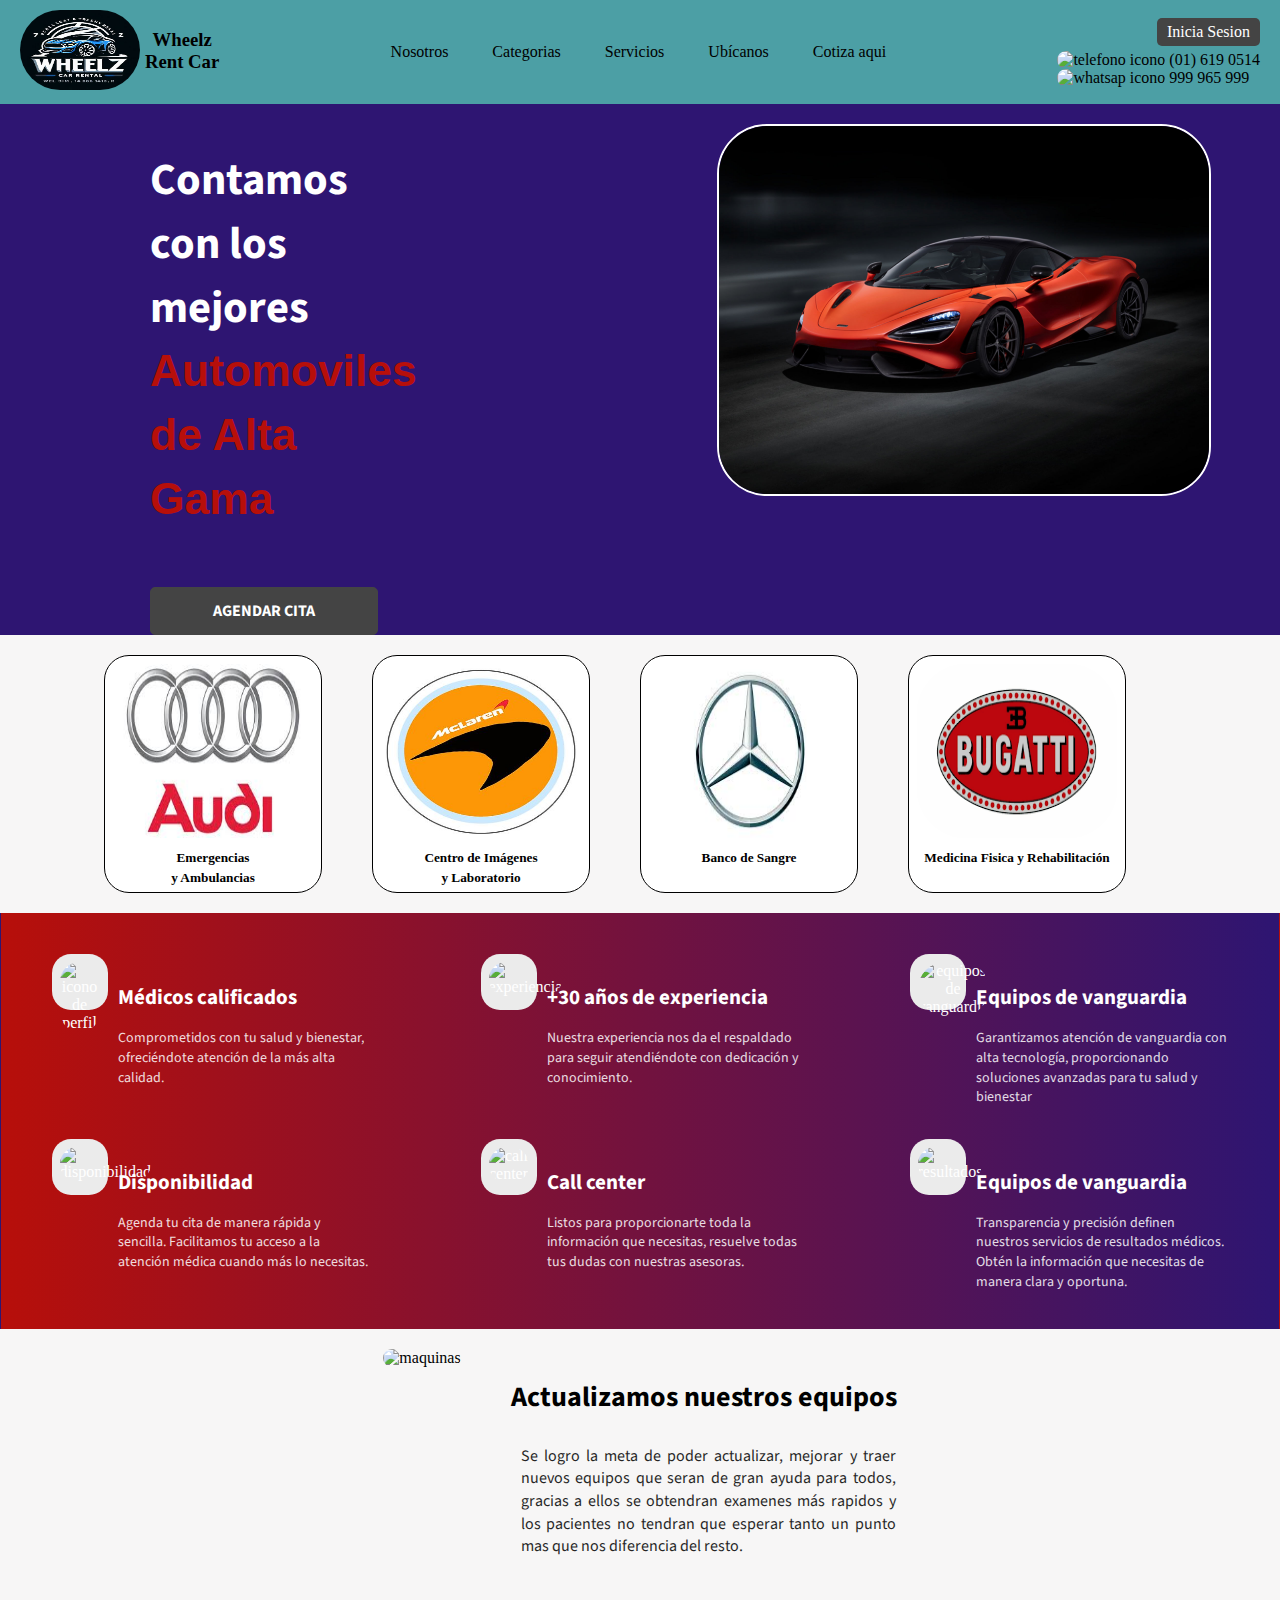
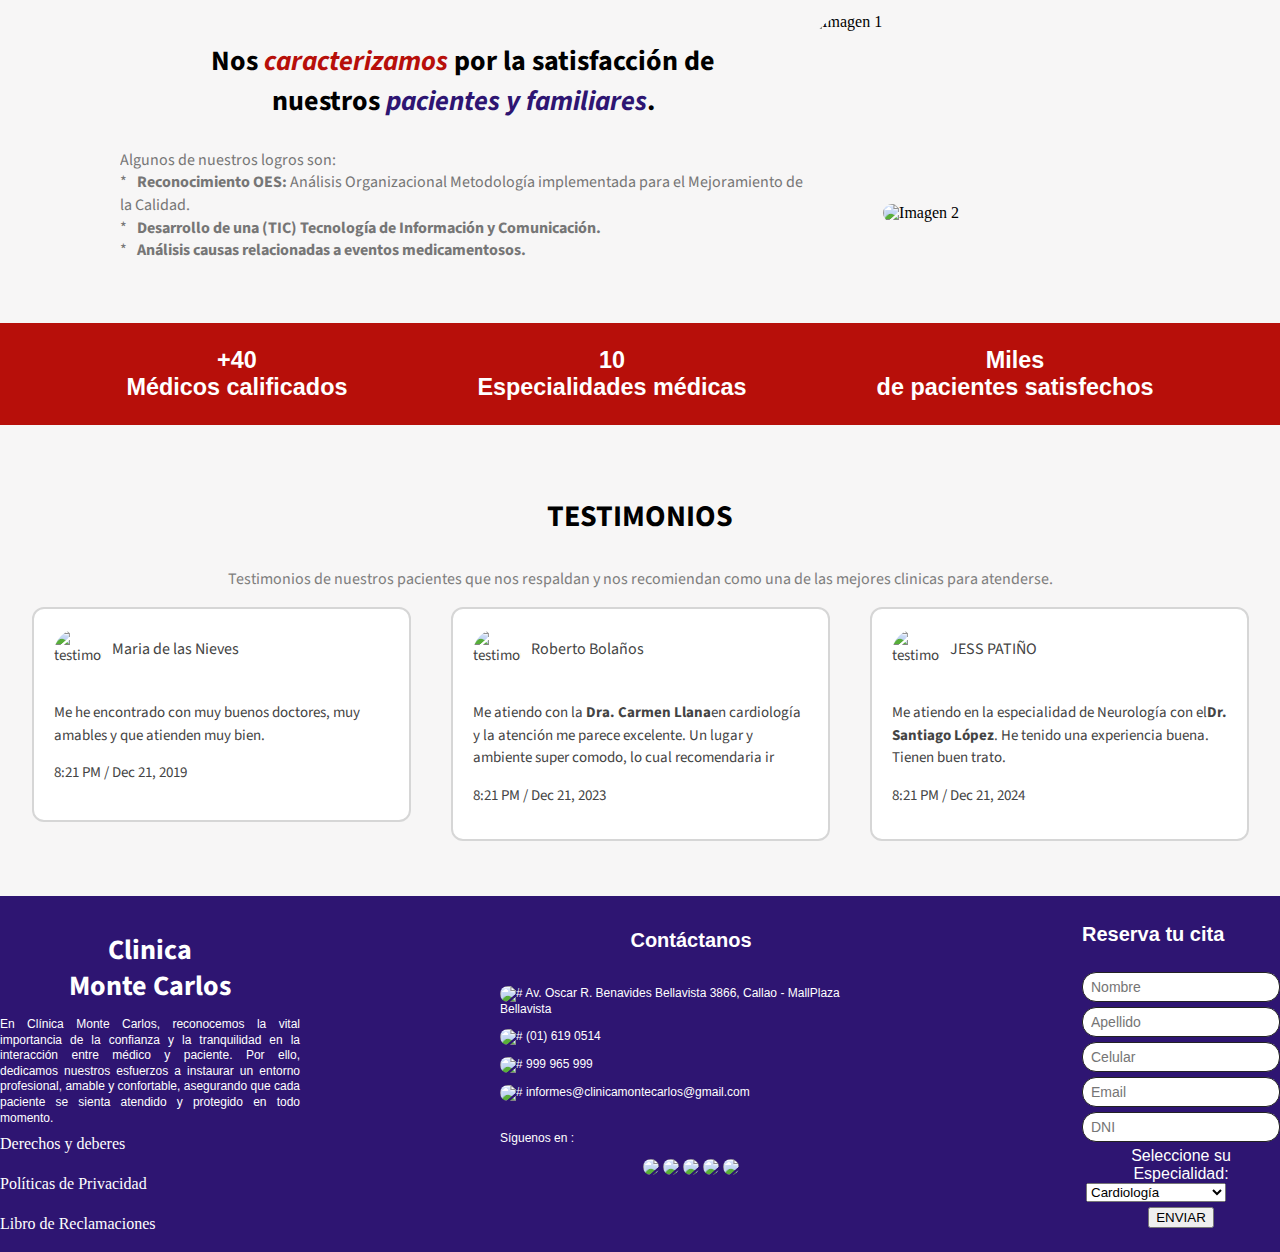
==== index.html @ 3728ee4d "1ercommit" ====
<!DOCTYPE html>
<html lang="es">
<head>
    <meta charset="UTF-8">
    <meta name="viewport" content="width=device-width, initial-scale=1.0">
    <meta name="keywords" content="Clinica, salud">
    <meta name="author" content="Nick Fernando Rodriguez Contreras">
    <meta name="description" content="Esta es la página web principal HOMEPAGUE">
    <link rel="stylesheet" href="style-home.css">
    <link rel="preconnect" href="https://fonts.googleapis.com">
    <link rel="preconnect" href="https://fonts.gstatic.com" crossorigin>
    <link href="https://fonts.googleapis.com/css2?family=Source+Sans+3:ital,wght@0,200..900;1,200..900&display=swap" rel="stylesheet">
    <link href='https://fonts.googleapis.com/css?family=Source+Sans+Pro' rel='stylesheet' type='text/css'>
    <title>Clinica MonteCarlos</title>
    <link rel="shorcout icon" href="img/Logo.jpg">
</head>
<body>
    <header>
        <div class="header-container">
            <div class="img_logo">
                <a href="index.html" ><img src="img/Logo.jpg" alt="Clínica Monte Carlos" class="logo"></a> 
                <h3>Wheelz <br> Rent Car </h3>
            </div>
            <nav>
                <ul class="menu">
                    <li><a href="">Nosotros</a>
                      <!--  <ul class="submenu">
                            <li><a href="nosotros.html">Quiénes somos</a></li>
                            <li><a href="acreditacion.html">Acreditación</a></li>
                            <li><a href="testimonios.html">Testimonios</a></li>
                            <li><a href="novedades.html">Novedades</a></li>
                        </ul>-->
                    </li>
                    <!--FALTA AÑADIR LOS LINKS DE ESPECIALIDADES-->
                    <li><a href="">Categorias</a>
                        <!--<ul class="submenu">
                            AQUI FALTA COLOCAR LA UBICACION O  NOMBRE DE LAS ESPECIALIDADES "HIPERVINCULO"
                            <li><a href="cardiologia.html">Cardiología</a></li>
                            <li><a href="dermatologia.html">Dermatología</a></li>
                            <li><a href="medicina interna.html">Medicina Interna</a></li>
                            <li><a href="neumologia.html">Neumología</a></li>
                            <li><a href="neurologia.html">Neurología</a></li>
                            <li><a href="odontologia.html">Odontología</a></li>
                            <li><a href="oftalmologia.html">Oftalmología</a></li>
                            <li><a href="otorrinolaringologia.html">Otorrinolaringología</a></li>
                            <li><a href="pediatria.html">Pediatría</a></li>
                            <li><a href="traumatologia.html">Traumatología</a></li>
                        </ul>-->
                    </li>
                    <li><a href="">Servicios</a></li>
                    <li><a href="">Ubícanos</a></li>
                    <li><a href="">Cotiza aqui</a></li>
                </ul>
            </nav>
            <div class="header-contact">
                <!--FALTA AÑADIR EL LINK DE RESULTADO-->
                <a href="login.html">Inicia Sesion</a>
                <div class="contact-info">
                    <p><img src="../imgs/imgs-Homepage/logo telf_nav.png" alt="telefono icono" style="width: 20px;"> (01) 619 0514</p>
                    <p><img src="../imgs/imgs-Homepage/logo what_nav.png" alt="whatsap icono" style="width: 20px;"> 999 965 999</p>
                </div>
            </div>
        </div>
    </header>
    <main>
        <section class="parte1">
            <div class="text">
                <h3>Contamos<br>con los<br>mejores <span> Automoviles de Alta Gama</span></h3>
                <a><button class="btn_cita">AGENDAR CITA</button></a>
            </div>
            <div class="imgcol2">
                <img src="img/765lt-3-1200x1200-1_crop-4x3.jpeg" alt="imagen principal">
            </div>
        </section>
        <!--termina parte 1 , empieza parte 2-->    
        <section class="parte2">
            <div class="img_1">
                <img src="img/audi-2.jpeg" alt="Audi ">
                <h5>Emergencias<br> y Ambulancias</h5>
            </div>
            <div class="img_2">
                <img src="img/logo-Maclaren-2.jpg" alt="McLaren">
                <h5>Centro de Imágenes<br>y Laboratorio</h5>
            </div>
            <div class="img_3">
                <img src="img/mercedez-01.jpeg" alt="Mercedenz Benzs">
                <h5>Banco de Sangre</h5>
            </div>
            <div class="img_4">
                <img src="img/Bugatti-2.png" alt="Bugatti">
                <h5>Medicina Fisica y Rehabilitación</h5>
            </div>
        </section>
        <!--termina parte 2, inicia parte 3-->
        <section class="contenedor_general">
            <div class="parte3_1">
                <div class="content1_3">
                    <div class="circulo"> 
                    <!--aqui va el circulo de fondo del icono 1111-->
                        <img src="../mgs/imgs-Homepage/icono1_contact.png" alt="icono de perfil">
                    </div>
                    <div class="text1_3">
                        <h4>Médicos calificados</h4>
                        <p>Comprometidos con tu salud y bienestar, ofreciéndote atención de la más alta calidad.</p>
                    </div>
                </div>          
                <!--termina parte 1-->    
                <div class="content2_3">
                    <div class="circulo"> 
                    <!--aqui va el circulo de fondo del icono 22222 -->
                        <img src="../imgs/imgs-Homepage/experiencia icono 2.png" alt="experiencia">
                    </div>
                    <div class="text1_3">
                        <h4>+30 años de experiencia</h4>
                        <p>Nuestra experiencia nos da el respaldado para seguir atendiéndote con dedicación y conocimiento.</p>
                    </div>
                </div>
                <div class="content1_3">
                    <div class="circulo"> 
                    <!--aqui va el circulo de fondo del icono 3333-->
                        <img src="../imgs/imgs-Homepage/equipos icono 3.png" alt="equipos de vanguardia">
                    </div>
                    <div class="text1_3">
                        <h4>Equipos de vanguardia</h4>
                        <p>Garantizamos atención de vanguardia con alta tecnología, proporcionando soluciones avanzadas para tu salud y bienestar</p>
                    </div>
                </div>
            </div>
            <div>
                <div class="parte3_1">
                    <div class="content1_3">
                        <div class="circulo"> 
                        <!--aqui va el circulo de fondo del icono 1111-->
                            <img src="../imgs/imgs-Homepage/disponibilidad icono4.png" alt="disponibilidad">
                        </div>
                        <div class="text2_3">
                            <h4>Disponibilidad</h4>
                            <p>Agenda tu cita de manera rápida y sencilla. Facilitamos tu acceso a la atención médica cuando más lo necesitas.</p>
                        </div>
                    </div>          
                                                                    <!--termina parte 1-->                
                    <div class="content2_3">
                        <div class="circulo"> 
                        <!--aqui va el circulo de fondo del icono 22222 -->
                            <img src="../imgs/imgs-Homepage/call center icono5.png" alt="call center">
                        </div>
                        <div class="text2_3">
                            <h4>Call center</h4>
                            <p>Listos para proporcionarte toda la información que necesitas, resuelve todas tus dudas con nuestras asesoras.</p>
                        </div>
                    </div>
                    <div class="content1_3">
                        <div class="circulo"> 
                        <!--aqui va el circulo de fondo del icono 3333-->
                            <img src="../imgs/imgs-Homepage/resultados  icono 6.png" alt="resultados">
                        </div>
                        <div class="text2_3">
                            <h4>Equipos de vanguardia</h4>
                            <p>Transparencia y precisión definen nuestros servicios de resultados médicos. Obtén la información que necesitas de manera clara y oportuna.</p>
                        </div>
                    </div>
                </div>
            </div>
        </section>
        <!--parte 4 y utlima-->
        <section class="contenedor_general4">
            <div class="fila1">
                <div>
                    <img src="../imgs/imgs-Homepage/maquinasparte1.png" alt="maquinas">
                </div>
                <div class="text_4">
                    <h3>Actualizamos nuestros equipos</h3>
                    <p>Se logro la meta de poder actualizar, mejorar y traer nuevos equipos que seran de gran ayuda para todos, gracias a ellos se obtendran examenes más rapidos y los pacientes no tendran que esperar tanto un punto mas que nos diferencia del resto.</p>
                </div>
            </div>
            <div class="fila2">
                <div class="text4_1">
                    <h3>Nos <span id="textred">caracterizamos</span> por la satisfacción de<br>nuestros <span id="textblue">pacientes y familiares</span>.</h3>
                    <p>Algunos de nuestros logros son:<br>
                        <span style="margin-right: 10px;">*</span><b>Reconocimiento OES:</b> Análisis Organizacional Metodología implementada para el Mejoramiento de la Calidad.<br>
                        <span style="margin-right: 10px;">*</span><b>Desarrollo de una (TIC) Tecnología de Información y Comunicación.</b><br>
                        <span style="margin-right: 10px;">*</span><b>Análisis causas relacionadas a eventos medicamentosos.</b></p><br>
                </div>
                <div class="imagenes">
                    <img class="imagenes2_6" src="../imgs/imgs-Homepage/parte4_2.png" alt="Imagen 1">
                    <img src="../imgs/imgs-Homepage/parte4_1.png" alt="Imagen 2">
                </div>
                
            </div>
        </section>

        <section class="parte5">
            <h3>+40<br>Médicos calificados</h3>
            <h3>10<br>Especialidades médicas</h3>
            <h3>Miles<br>de pacientes satisfechos</h3>
        </section>
                <!--parte 6 utlima-->

        <section class="parte6">
            <div class="text_6">
                <h3>TESTIMONIOS</h3>
                <p>Testimonios de nuestros pacientes que nos respaldan y nos recomiendan como una de las mejores clinicas para atenderse.</p>
            </div> 
            <div class="testimonios_6">
                <div class="test1_6">
                    <div class="bloq1">
                        <img src="../imgs/imgs-Homepage/testimonio1.png" alt="testimonio1">
                        <h6>Maria de las Nieves</h6>
                    </div>
                    <p>Me he encontrado con muy buenos doctores, muy amables y que atienden muy bien. </p>
                    <p>8:21 PM / Dec 21, 2019</p>
                </div>
                <div class="test2_6">
                    <div class="bloq1">
                        <img src="../imgs/imgs-Homepage/testimonio2.png" alt="testimonio2">
                        <h6>Roberto Bolaños</h6>
                    </div>
                    <p>Me atiendo con la <b>Dra. Carmen Llana</b>en cardiología y la atención me parece excelente. Un lugar y ambiente super comodo, lo cual recomendaria ir  </p>
                    <p>8:21 PM / Dec 21, 2023</p>
                </div>
                <div class="test3_6">
                    <div class="bloq1">
                        <img src="../imgs/imgs-Homepage/tesstimonio3.png" alt="testimonio3">
                        <h6>JESS PATIÑO</h6>
                    </div>
                    <p>Me atiendo en la especialidad de  Neurología con el<b>Dr. Santiago López</b>. He tenido una experiencia buena. Tienen buen trato.</p>
                    <p>8:21 PM / Dec 21, 2024</p>
                </div>
            </div>
        </section>
    </main>
    
    <!--Pie de página-->
    <!--columna 1-->
    <footer id="piepag">
        <div id="pie1">
            <h4 id="pietitulo">Clinica<br>Monte Carlos</h4>
            <p id="piep">En Clínica Monte Carlos, reconocemos la vital importancia de la confianza y la tranquilidad en la interacción entre médico y paciente. Por ello, dedicamos nuestros esfuerzos a instaurar un entorno profesional, amable y confortable, asegurando que cada paciente se sienta atendido y protegido en todo momento.</p>
            <div id="pielink">
                <p>Derechos y deberes</p>
                <p>Políticas de Privacidad</p>
                <p>Libro de Reclamaciones</p>
            </div>
        </div>
        <!--columna 2-->
        <div id="pie2">
            <div>
                <h5 id="pie2titulo">Contáctanos</h5> 
                <p><img src="../imgs/imgs-Homepage/logo ubicacion.png" style="width: 14px;" alt="#"> Av. Oscar R. Benavides Bellavista 3866, Callao - MallPlaza Bellavista</p>
                <p><img src="../imgs/imgs-Homepage/logo telefono.png" style="width: 14px;" alt="#"> (01) 619 0514</p>
                <p><img src="../imgs/imgs-Homepage/logo whatsap.png" style="width: 14px;" alt="#"> 999 965 999</p>
                <p><img src="../imgs/imgs-Homepage/logo email.png" style="width: 14px;" alt="#"> informes@clinicamontecarlos@gmail.com</p>
            </div>
            <div id="pie2bajo">
                <p>Síguenos en :</p>
                <a href="#"><img src="../imgs/imgs-Homepage/facebook.png"></a>
                <a href="#"><img src="../imgs/imgs-Homepage/instagram.png"></a>
                <a href="#"><img src="../imgs/imgs-Homepage/tiktok.png"></a>
                <a href="#"><img src="../imgs/imgs-Homepage/linkedin.png"></a>
                <a href="#"><img src="../imgs/imgs-Homepage/youtube.png" ></a>
            </div>
        </div>
        <!--columna 3-->
        <div id="pie3">
            <h4>Reserva tu cita</h4>
            <form id="inpform">
                <input type="text" id="name" required placeholder="Nombre"><br>
                <input type="text" id="lastname" required placeholder="Apellido"><br>
                <input type="number" id="number" required placeholder="Celular"><br>
                <input type="email" id="mail" required placeholder="Email"><br>
                <input type="number" id="dni" required placeholder="DNI"><br>
                <label>Seleccione su Especialidad:</label><br>
                <select required>
                    <option>Cardiología</option>
                    <option>Neumología</option>
                    <option>Traumatología</option>
                    <option>Oftalmología</option>
                    <option>Medicina Interna</option>
                    <option>Dermatología</option>
                    <option>Odontología</option>
                    <option>Otorrinolaringología</option>
                    <option>Pediatría</option>
                    <option>Neurologia</option>
                    <option>Cardiología</option>
                    <option>Medicina Interna</option>
                </select><br>
                <button>ENVIAR</button>
            </form>
        </div>
    </footer>
</body>
</html>
---- style-home.css ----
@import url("https://fonts.googleapis.com/css2?family=Poppins:ital,wght@0,100;0,200;0,300;0,400;0,500;0,600;0,700;0,800;0,900;1,100;1,200;1,300;1,400;1,500;1,600;1,700;1,800;1,900&display=swap");

body {
    padding: 0px;
    margin: 0px;
    background-color: #F7F6F6;
    
}
/*INICIO - Header*/
.header-container {
    display: flex;
    justify-content: space-between;
    align-items: center;
    background-color: #4c9fa5;              /*aqui se modifica el color de fondo de la navegacion el header*/
    padding: 10px 20px;
}

.logo {
    height: 50px;
}

nav ul {
    padding: 0;
    margin: 0;
    list-style: none;
}

nav ul li {
    position: relative;
    display: inline-block;
}

nav ul li a {
    display: block;
    padding: 15px 20px;
    color: #000000;
    text-decoration: none;
}

nav ul li:hover {
    background-color: #FDF0CE;              /*aqui se modifica el color de seleccion*/
}

.submenu {
    display: none;
    position: absolute;
    background-color: white;                        /*aqui se modifica el color de sub menus*/ 
    border-top: 3px solid #2E1572;                  /*color de line que separa el menu de sub menu*/
    z-index: 1000;
    margin-top: 0;
    min-width: 200px;
}

.submenu li {
    margin-bottom: 0;
}

nav ul li:hover > .submenu {
    display: block;
}

.header-contact {
    display: flex;
    flex-direction: column;
    align-items: flex-end;
}

.header-contact a {
    text-decoration: none;
    background-color: #444444;
    color: #FFFFFF;
    padding: 5px 10px;
    border-radius: 5px;
    margin-bottom: 5px;
}

.contact-info p {
    margin: 0;
}

.img_logo {
    text-align: center;
}

.logo{
    width: 120px;
}
.img_logo h3 {
    float: right;
    margin-left: 5px;
}

.img_logo img {
    height: 80px;
}
/*FIN - Header*/

/*pie de pagina*/

#piepag{
    background-color: #2E1572;
    color: white;
    display: flex;
    padding: 0px;
    justify-content: center;
    margin-top: 15px;
}

#pietitulo{
	font-family: "Source Sans 3", sans-serif;
	font-weight: bold;
	font-size: 28px;
	line-height: 1.28;
	text-align: center;
    margin-bottom: 1px;
}
#piep{
    width: 300px;
    height: 99px;
    color: #FFFFFF;
    font-family: "Helvetica", Helvetica, sans-serif;
    font-size: 12px;
    line-height: 1.3;
    text-align: justify;
    margin-bottom: 10px;
}
#pielink{
    line-height: 1.5;
}
#pie2{
    text-align: center;
    margin-right: 200px;
    margin-left: 200px;
}
#pie2titulo{
    font-family: "Arial";
    font-weight: bold;
    font-size: 20px;
    text-align: center;
}
#pie2 p{
    font-family: "Helvetica";
    font-weight: 400;
    font-size: 12px;
    line-height: 1.3;
    text-align: left;
}
#pie2bajo{
    margin-top: 30px;
}
#pie2bajo img{
    width: 35px;

}
#pie3{
    text-align: center;
    font-family: Arial, Helvetica, sans-serif;
}
#pie3 h4{
    font-weight: bold;
    font-size: 20px;
    text-align: left;
}
#inpform input{
    width: 180px;
    height: 20px;
    border-radius: 14px;
    border-style: solid;
    padding: 4px 8px 4px 8px;
    border-color: #232323;
    border-width: 1px;
    font-style: normal;
    font-size: 14px;
    text-align: left;
    margin-bottom: 5px;
}
#inpform select{
    margin-bottom: 5px;
    text-align: left;
    margin-right: 50px;
}
/*header {
    padding: 10px 20px;
    background-color: antiquewhite;
    height: 85px;
    display: flex;
    justify-content: space-between; 
    align-items: center; 
}

#logo-nombre {
    text-align: right; 
}

#logo_img {
    width: 120px; 
}

#titulo {
    margin: 0; 
}



.menu ul {
    padding: 0;
    margin: 0;
    list-style: none;
}

.menu ul li {
    display: inline-block;
    position: relative; 
}

.menu ul li a {
    display: block;
    padding: 15px 20px;
    color: #000000;
    text-decoration: none;
}

.menu ul li:hover {
    background-color: #555;
}

.menu ul ul {
    display: none;
    position: absolute;
    top: 100%;
    left: 0;
    background-color: #444;
    border-top: 3px solid #555;
    z-index: 1000; 
    padding: 20px; 
}

.menu ul ul.columns-3 {
    column-count: 3;
    column-gap: 20px; 

.menu ul ul li {
    display: block;
    margin-bottom: 10px; 
}

.menu ul li:hover > ul {
    display: block;
}

#btn_result {
    border-radius: 50px;
    background-color: #444444;
    color: white;
    padding: 10px 20px;
    text-decoration: none;  
}

/*nuevo codigo la parte de arriba se actualizara con lo rehalizado en clase usb*/

.parte1{
    padding: 0px 150px 0px;
    background-color: #2E1572;
    color: white;
    display: flex;
    align-items: top;
    justify-content: left;
    margin: 0px 0px 20px;
}
.imgcol2 img{
    width: 490px;
    justify-content: right;
    margin: 20px 0px;
    border: white solid 2px;
    border-radius: 60px 0px 35px 0px;
}

.text{
    text-align: left;
    padding-right: 300px;
    font-size: 38px;
    font-family: "Source Sans 3";
    
}

.text span{
    color: #B70F0A;
    font-family: Impact, Haettenschweiler, 'Arial Narrow Bold', sans-serif;
    
}

.btn_cita{
    width: 228px;
    height: 48px;
    padding: 0px 10px 0px 10px;
    background: #444444;
    color: #FFFFFF;
    border-color: #444444;
    border-width: 1px;
    border-style: solid;
    border-radius: 5px;
    font-family: "Source Sans 3";
    font-weight: 700;
    font-size: 16px;
    text-align: center;
}
/*aqui inicia la parte 2*/
.parte2{
    display: flex;
    justify-content: center;
}
.parte2 img{
    width: 200px;
    height: 174px;
    background: #00000000;
    border-radius: 30px;
    display: flex;
    margin-bottom: 10px;
}

.img_1, .img_2, .img_3, .img_4{
    float: left;
    text-align: center;
    line-height: 1.5;
    margin-right: 50px;
    width: 200px;
    height: 220px;
    padding: 8px 8px 8px 8px;
    background: #FFFFFF;
    border-color: #000000;
    border-width: 1px;
    border-style: solid;
    border-radius: 25px 25px 25px 25px;
}
.img_1 h5, .img_2 h5, .img_3 h5, .img_4 h5{
    margin-top: 0;
}
/*aqui empieza la parte 3 y termina la parte 2*/
.contenedor_general{
    background: linear-gradient(90deg, rgb(183, 15, 10) 0%, rgb(46, 21, 114) 100%);
    margin: 20px 0;                 /*el primer 20 es abajo y arriba una separacion de 20 pixeles para que no este junto con el otro    contenedor, elemento*/
    padding: 40px;
    border-color: #FFFFFF00;
    border-width: 1px;
    border-style: solid;
    display: block;
    justify-content: center;
    align-items: center;
    align-content: center;
    justify-items: center;
    color: white;
}
.parte3_1{              /*parte 3 fila 1*/
    display: flex;
    gap: 110px;
    justify-content: center;
}
.content1_3{
    display: flex;  /*este contenedor contiene la primera parte 1 de 6 */
    gap: 10px;          /*espaio entre los contenedores*/
    text-align: left;
    justify-content: left;
}
.circulo{
    width: 56px;
    height: 56px;
    background: #EBEBEB;
    border-radius: 19px;
    text-align: center;
}
.circulo img{
    width: 34px;
    height: 34px;
    text-align: center;
    padding: 8px;
}

.text1_3 h4{
    width: 253px;
    height: 29px;
    font-family: "Source Sans Pro";
    font-weight: 700;
    font-size: 21px;
    text-align: left;
}
.text1_3 p{
    margin-top: -10px;
    width: 253px;
    height: 60px;
    opacity: 85%;
    font-family: "Source Sans 3";
    font-weight: 400;
    font-size: 14px;
    line-height: 1.42;
    text-align: left;
    margin-bottom: 50px;
}
/*empieza parte 2*/
.content2_3{
    display: flex;  /*este contenedor contiene la primera parte 1 de 6 */
    gap: 10px;          /*espaio entre los contenedores*/
    text-align: left;
    color: white;
    justify-content: left;
}
.text2_3 h4{
    width: 253px;
    height: 29px;
    font-family: "Source Sans Pro";
    font-weight: 700;
    font-size: 21px;
    text-align: left;
}
.text2_3 p{
    margin-top:-10px;
    width: 253px;
    height: 60px;
    opacity: 85%;
    font-family: "Source Sans 3";
    font-weight: 400;
    font-size: 14px;
    line-height: 1.42;
    text-align: left;
}

                                            /*parte 4*/
.contenedor_general4{
    display: block;
}
.fila1{
    display: flex;
    justify-content: center;
}      
.fila1 img{
    width: 531px;
    height: 299px;
    border-radius: 18px 18px 18px 18px;
}     
.fila1 h3{
    color: #000000;
    font-family: "Source Sans Pro";
    font-weight: bold;
    font-size: 28px;
    text-align: left;

}    
.fila1 p{
    width: 375px;
    height: 132px;
    opacity: 85%;
    color: black;
    font-family: "Source Sans 3";
    font-weight: 400;
    font-size: 16px;
    line-height: 1.42;
    text-align: justify;
    padding-left: 10px;
}    
.text_4{
    float: right;
    text-align: center;
    margin-left: 50px;
}             
                                                                /*fila 2 */         
.fila2{
    display: flex;
    justify-content: left;
    margin: 20px 20px;
}

.text4_1{
    display: block;
    text-align: left;
    padding-left: 100px;
    justify-content: center;}
.text4_1 p{
    opacity: 85%;
    color: #606060;
    font-family: "Source Sans 3";
    font-size: 16px;
    line-height: 1.42;
    text-align: left;
}
.text4_1 h3{
    color: black;
    font-family: "Source Sans Pro";
    font-weight: bold;
    font-size: 28px;
    text-align: center;
    justify-content: left;
    justify-items: left;
}
#textred{
    color: #B70F0A;
    font-style: italic;
}

#textblue{
    color: #2E1572;
    font-style: italic;
}

.parte5{
    margin: 20px 0px;
    background: #B70F0A;
    border-color: #FFFFFF00;
    border-width: 1px;
    border-style: solid;
    display: flex;
    text-align: center;
    justify-content: center;
    gap: 130px;
    color: #FFFFFF;
    font-family: "Helvetica";
    font-size: 20px;
    margin-top: -210px;
}

/*imagenes unidas*/
.imagenes{
    display: grid;
    height: 500px;
    width: 500px;
    margin: auto;
  }
  .imagenes2_6{
    width: 300px;
  }
  img{
    width: 60%;
  }
  
  img:nth-child(1){
    grid-area: 1 / 1;
    border-radius: 50px;
  }
  
  img:nth-child(2){
    width: 300px;
    height:auto;
    align-self: center;
    justify-self: center;
    grid-area: 1 / 1;
    margin-bottom: 100px;
    border-radius: 30px;
  }
/*empieza parte 6 testimonios*/

.text_6 h3{
    font-family: "Source Sans Pro";
    font-size: 30px;
    text-align: center;
    justify-content: center;
}
.text_6 p{
    opacity: 80%;
    color: #606060;
    font-family: "Source Sans 3";
    font-weight: 400;
    font-size: 16px;
    line-height: 1.42;
    text-align: center;
}

.parte6{
    text-align: center;
    align-content: center;
    padding: 20px;
    color: black;

}
.testimonios_6{
    display: flex;
    justify-content: space-around;
    flex-wrap: wrap;    
    margin-bottom: 20px;
    justify-content: center;
}
.test1_6{
    width: 335px;
    height: 183px;
    padding: 20px 20px 8px 20px;
    background: #FFFFFF;
    color: #444444;
    border-color: #D6D6D6;
    border-width: 2px;
    border-style: solid;
    border-radius: 12px;
    font-family: "Source Sans 3";
    font-weight: 400;
    font-size: 15px;
    line-height: 1.5;
    text-align: left;
    display: block;
}
.test2_6{
    width: 335px;
    height: auto;
    padding: 20px 20px 8px 20px;
    background: #FFFFFF;
    color: #444444;
    border-color: #D6D6D6;
    border-width: 2px;
    border-style: solid;
    border-radius: 12px;
    font-family: "Source Sans 3";
    font-weight: 400;
    font-size: 15px;
    line-height: 1.5;
    text-align: left;
    display: block;
    margin: 0px 40px;

    }
.test3_6{
    width: 335px;
    height: 202px;
    padding: 20px 20px 8px 20px;
    background: #FFFFFF;
    color: #444444;
    border-color: #D6D6D6;
    border-width: 2px;
    border-style: solid;
    border-radius: 12px;
    font-family: "Source Sans 3";
    font-weight: 400;
    font-size: 15px;
    line-height: 1.5;
    text-align: left;
    display: block;
}
    
.testimonios_6 img{
    width: 48px;
    height: 48px;
    border-radius: 24px;
    margin-bottom: 10px;
}
.testimonios_6 h6{
    width: 127px;
    height: 21px;
    font-weight: 400;
    font-size: 16px;
    line-height: 1.3;
    text-align: left;
    margin: 10px 0 5px;
}
.testimonio_6 p{
    font-size: 1.2em;
    margin-bottom: 40px;
    display: none;
    float: none;
}
.bloq1{
    display: flex;
    gap: 10px;
}
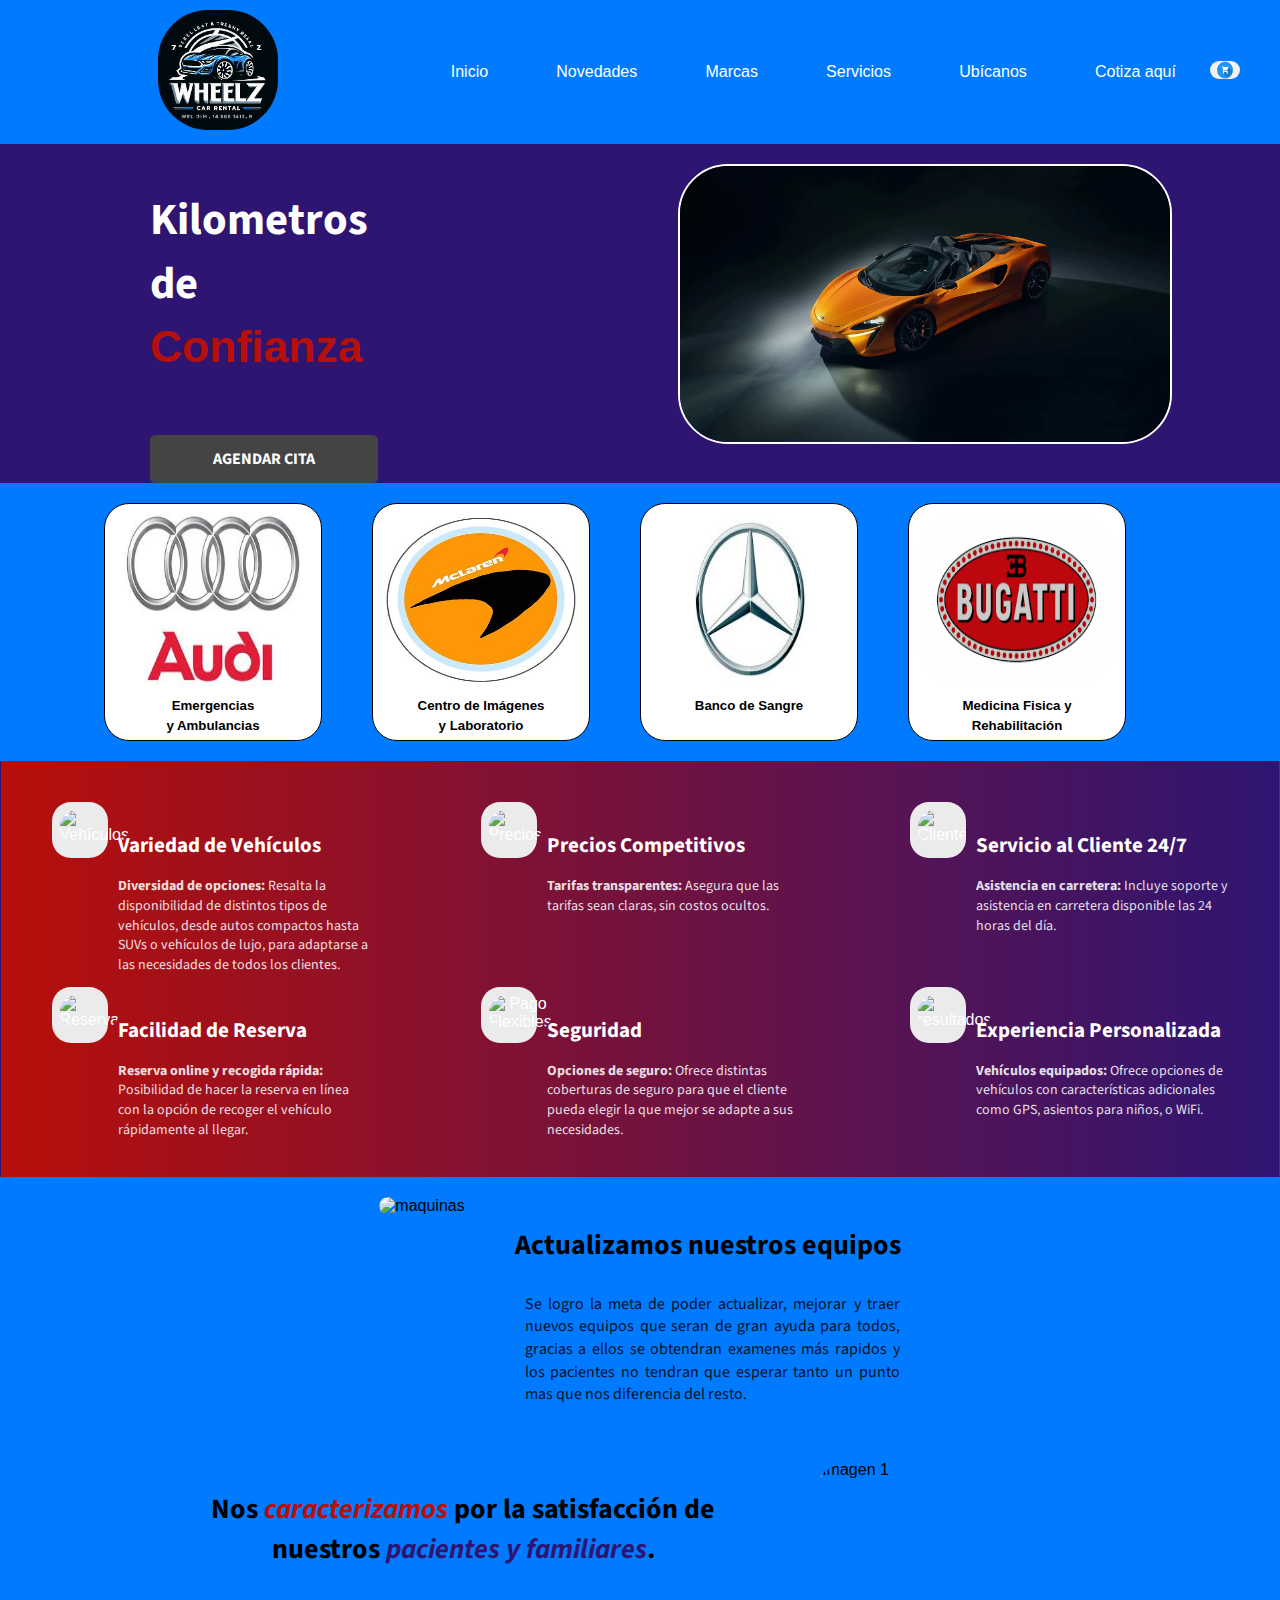
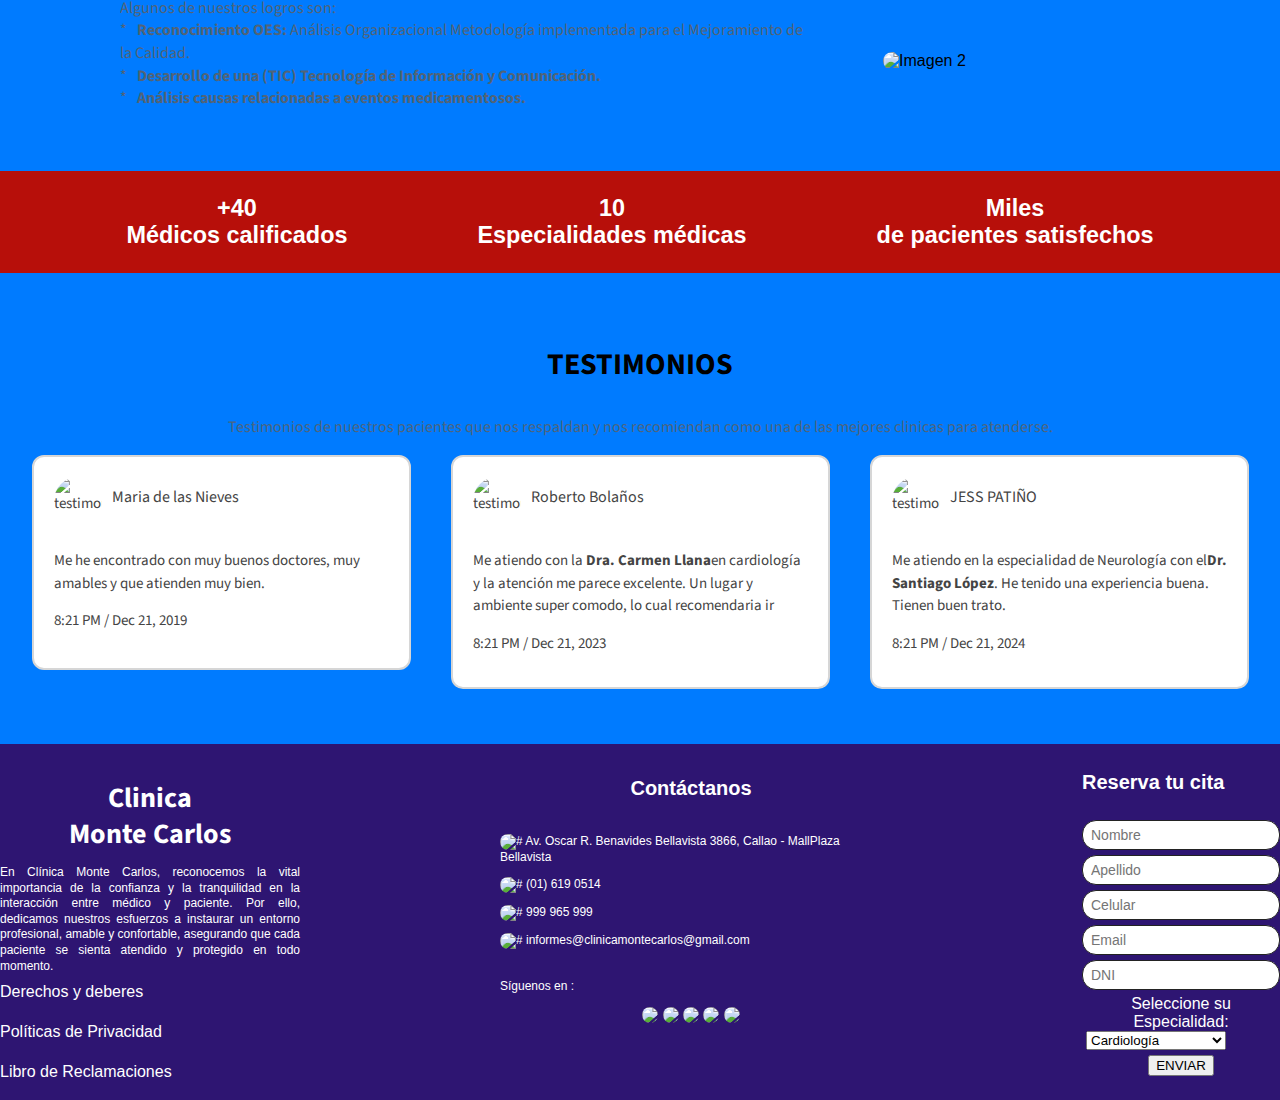
==== commit 4666b8f1: "Encabezado-JSM" ====
--- a/index.html
+++ b/index.html
@@ -11,7 +11,7 @@
     <link rel="preconnect" href="https://fonts.gstatic.com" crossorigin>
     <link href="https://fonts.googleapis.com/css2?family=Source+Sans+3:ital,wght@0,200..900;1,200..900&display=swap" rel="stylesheet">
     <link href='https://fonts.googleapis.com/css?family=Source+Sans+Pro' rel='stylesheet' type='text/css'>
-    <title>Clinica MonteCarlos</title>
+    <title>Car Rent Wheelz</title>
     <link rel="shorcout icon" href="img/Logo.jpg">
 </head>
 <body>
@@ -19,57 +19,47 @@
         <div class="header-container">
             <div class="img_logo">
                 <a href="index.html" ><img src="img/Logo.jpg" alt="Clínica Monte Carlos" class="logo"></a> 
-                <h3>Wheelz <br> Rent Car </h3>
             </div>
             <nav>
-                <ul class="menu">
-                    <li><a href="">Nosotros</a>
-                      <!--  <ul class="submenu">
-                            <li><a href="nosotros.html">Quiénes somos</a></li>
-                            <li><a href="acreditacion.html">Acreditación</a></li>
-                            <li><a href="testimonios.html">Testimonios</a></li>
-                            <li><a href="novedades.html">Novedades</a></li>
-                        </ul>-->
+                <ul>
+                    <li><a href="index.html">Inicio</a></li>
+                    <li><a href="novedades.html">Novedades</a></li>
+                    <li><a href="#">Marcas</a>
+                        <ul class="submenu">
+                            <li><a href="">Mercedenz Benzs</a></li>
+                            <li><a href="">MacLaren</a></li>
+                            <li><a href="">Jaguar</a></li>
+                            <li><a href="">Bugatti</a></li>
+                            <li><a href="">Audi</a></li>
+                            <li><a href="">Ford Mustang</a></li>
+                            <li><a href="">Ferrari</a></li>
+                            <li><a href="">Lamborghini</a></li>
+                        </ul>
                     </li>
-                    <!--FALTA AÑADIR LOS LINKS DE ESPECIALIDADES-->
-                    <li><a href="">Categorias</a>
-                        <!--<ul class="submenu">
-                            AQUI FALTA COLOCAR LA UBICACION O  NOMBRE DE LAS ESPECIALIDADES "HIPERVINCULO"
-                            <li><a href="cardiologia.html">Cardiología</a></li>
-                            <li><a href="dermatologia.html">Dermatología</a></li>
-                            <li><a href="medicina interna.html">Medicina Interna</a></li>
-                            <li><a href="neumologia.html">Neumología</a></li>
-                            <li><a href="neurologia.html">Neurología</a></li>
-                            <li><a href="odontologia.html">Odontología</a></li>
-                            <li><a href="oftalmologia.html">Oftalmología</a></li>
-                            <li><a href="otorrinolaringologia.html">Otorrinolaringología</a></li>
-                            <li><a href="pediatria.html">Pediatría</a></li>
-                            <li><a href="traumatologia.html">Traumatología</a></li>
-                        </ul>-->
-                    </li>
-                    <li><a href="">Servicios</a></li>
-                    <li><a href="">Ubícanos</a></li>
-                    <li><a href="">Cotiza aqui</a></li>
+                    <li><a href="#">Servicios</a></li>
+                    <li><a href="#">Ubícanos</a></li>
+                    <li><a href="#">Cotiza aquí</a></li>
                 </ul>
             </nav>
-            <div class="header-contact">
-                <!--FALTA AÑADIR EL LINK DE RESULTADO-->
-                <a href="login.html">Inicia Sesion</a>
-                <div class="contact-info">
-                    <p><img src="../imgs/imgs-Homepage/logo telf_nav.png" alt="telefono icono" style="width: 20px;"> (01) 619 0514</p>
-                    <p><img src="../imgs/imgs-Homepage/logo what_nav.png" alt="whatsap icono" style="width: 20px;"> 999 965 999</p>
-                </div>
+            <div class="header-carrito">
+                <a href="login.html">  
+                    <img src="img/compras2.png" alt="carrito">
+                    
+                </a>
+                <span class="texCarrito">
+
+                </span>
             </div>
         </div>
     </header>
     <main>
         <section class="parte1">
             <div class="text">
-                <h3>Contamos<br>con los<br>mejores <span> Automoviles de Alta Gama</span></h3>
+                <h3>Kilometros de <span>Confianza </span> </h3>
                 <a><button class="btn_cita">AGENDAR CITA</button></a>
             </div>
             <div class="imgcol2">
-                <img src="img/765lt-3-1200x1200-1_crop-4x3.jpeg" alt="imagen principal">
+                <img src="img/Maclaren-2.jpeg" alt="imagen principal">
             </div>
         </section>
         <!--termina parte 1 , empieza parte 2-->    
@@ -97,32 +87,33 @@
                 <div class="content1_3">
                     <div class="circulo"> 
                     <!--aqui va el circulo de fondo del icono 1111-->
-                        <img src="../mgs/imgs-Homepage/icono1_contact.png" alt="icono de perfil">
+                        <img src="../mgs/imgs-Homepage/icono1_contact.png" alt="Vehículos">
                     </div>
                     <div class="text1_3">
-                        <h4>Médicos calificados</h4>
-                        <p>Comprometidos con tu salud y bienestar, ofreciéndote atención de la más alta calidad.</p>
+                        <h4>Variedad de Vehículos</h4>
+                        <p><strong> Diversidad de opciones: </strong>Resalta la disponibilidad de distintos tipos de vehículos, desde autos compactos hasta SUVs o vehículos de lujo, para adaptarse a las necesidades de todos los clientes.</p>
                     </div>
                 </div>          
                 <!--termina parte 1-->    
                 <div class="content2_3">
                     <div class="circulo"> 
                     <!--aqui va el circulo de fondo del icono 22222 -->
-                        <img src="../imgs/imgs-Homepage/experiencia icono 2.png" alt="experiencia">
+                        <img src="../imgs/imgs-Homepage/experiencia icono 2.png" alt="Precios">
                     </div>
                     <div class="text1_3">
-                        <h4>+30 años de experiencia</h4>
-                        <p>Nuestra experiencia nos da el respaldado para seguir atendiéndote con dedicación y conocimiento.</p>
+                        <h4>Precios Competitivos</h4>
+                        <p><strong>Tarifas transparentes:</strong> Asegura que las tarifas sean claras, sin costos ocultos.
+                        </p>
                     </div>
                 </div>
                 <div class="content1_3">
                     <div class="circulo"> 
                     <!--aqui va el circulo de fondo del icono 3333-->
-                        <img src="../imgs/imgs-Homepage/equipos icono 3.png" alt="equipos de vanguardia">
+                        <img src="../imgs/imgs-Homepage/equipos icono 3.png" alt="Cliente">
                     </div>
                     <div class="text1_3">
-                        <h4>Equipos de vanguardia</h4>
-                        <p>Garantizamos atención de vanguardia con alta tecnología, proporcionando soluciones avanzadas para tu salud y bienestar</p>
+                        <h4>Servicio al Cliente 24/7</h4>
+                        <p><strong> Asistencia en carretera: </strong>Incluye soporte y asistencia en carretera disponible las 24 horas del día.</p>
                     </div>
                 </div>
             </div>
@@ -131,22 +122,22 @@
                     <div class="content1_3">
                         <div class="circulo"> 
                         <!--aqui va el circulo de fondo del icono 1111-->
-                            <img src="../imgs/imgs-Homepage/disponibilidad icono4.png" alt="disponibilidad">
+                            <img src="../imgs/imgs-Homepage/disponibilidad icono4.png" alt="Reserva">
                         </div>
                         <div class="text2_3">
-                            <h4>Disponibilidad</h4>
-                            <p>Agenda tu cita de manera rápida y sencilla. Facilitamos tu acceso a la atención médica cuando más lo necesitas.</p>
+                            <h4>Facilidad de Reserva</h4>
+                            <p><strong> Reserva online y recogida rápida: </strong>Posibilidad de hacer la reserva en línea con la opción de recoger el vehículo rápidamente al llegar.</p>
                         </div>
                     </div>          
-                                                                    <!--termina parte 1-->                
+                    <!--termina parte 1-->                
                     <div class="content2_3">
                         <div class="circulo"> 
                         <!--aqui va el circulo de fondo del icono 22222 -->
-                            <img src="../imgs/imgs-Homepage/call center icono5.png" alt="call center">
+                            <img src="../imgs/imgs-Homepage/call center icono5.png" alt="Pago Flexibles">
                         </div>
                         <div class="text2_3">
-                            <h4>Call center</h4>
-                            <p>Listos para proporcionarte toda la información que necesitas, resuelve todas tus dudas con nuestras asesoras.</p>
+                            <h4>Seguridad</h4>
+                            <p><strong>Opciones de seguro: </strong> Ofrece distintas coberturas de seguro para que el cliente pueda elegir la que mejor se adapte a sus necesidades.</p>
                         </div>
                     </div>
                     <div class="content1_3">
@@ -155,8 +146,8 @@
                             <img src="../imgs/imgs-Homepage/resultados  icono 6.png" alt="resultados">
                         </div>
                         <div class="text2_3">
-                            <h4>Equipos de vanguardia</h4>
-                            <p>Transparencia y precisión definen nuestros servicios de resultados médicos. Obtén la información que necesitas de manera clara y oportuna.</p>
+                            <h4>Experiencia Personalizada</h4>
+                            <p><strong>Vehículos equipados:</strong> Ofrece opciones de vehículos con características adicionales como GPS, asientos para niños, o WiFi.</p>
                         </div>
                     </div>
                 </div>
--- a/style-home.css
+++ b/style-home.css
@@ -1,97 +1,299 @@
-@import url("https://fonts.googleapis.com/css2?family=Poppins:ital,wght@0,100;0,200;0,300;0,400;0,500;0,600;0,700;0,800;0,900;1,100;1,200;1,300;1,400;1,500;1,600;1,700;1,800;1,900&display=swap");
+/*@import url("https://fonts.googleapis.com/css2?family=Poppins:ital,wght@0,100;0,200;0,300;0,400;0,500;0,600;0,700;0,800;0,900;1,100;1,200;1,300;1,400;1,500;1,600;1,700;1,800;1,900&display=swap");*/
 
 body {
     padding: 0px;
     margin: 0px;
-    background-color: #F7F6F6;
-    
-}
+    background-color: #007bff;
+    font-family: 'Trebuchet MS', 'Lucida Sans Unicode', 'Lucida Grande', 'Lucida Sans', Arial, sans-serif;
+
+    
+/* Remove the extra closing brace */
 /*INICIO - Header*/
+/* Header Styles */
 .header-container {
     display: flex;
     justify-content: space-between;
     align-items: center;
-    background-color: #4c9fa5;              /*aqui se modifica el color de fondo de la navegacion el header*/
+    background-color: #007bff;
     padding: 10px 20px;
+    box-shadow: 0 4px 6px rgba(184, 46, 46, 0.1);
+}
+
+.img_logo {
+    flex: 1;
+    text-align: center;
 }
 
 .logo {
-    height: 50px;
+    width: 120px;
+    height: auto;
+    transition: transform 0.3s ease-in-out    
+}
+    @import url("https://fonts.googleapis.com/css2?family=Poppins:ital,wght@0,100;0,200;0,300;0,400;0,500;0,600;0,700;0,800;0,900;1,100;1,200;1,300;1,400;1,500;1,600;1,700;1,800;1,900&display=swap");
+    
+    body {
+        padding: 0px;
+        margin: 0px;
+        background-color: #007bff;
+    }
+    
+    /*INICIO - Header*/
+    /* Header Styles */
+    .header-container {
+        display: flex;
+        justify-content: space-between;
+        align-items: center;
+        background-color: #007bff;
+        padding: 10px 20px;
+        box-shadow: 0 4px 6px rgba(0, 0, 0, 0.1);
+    }
+    
+    .img_logo {
+        flex: 1;
+        text-align: center;
+    }
+    
+    .logo {
+        width: 120px;
+        height: auto;
+        transition: transform 0.3s ease-in-out;
+    }
+    
+    .logo:hover {
+        transform: scale(1.1);
+    }
+    
+    nav {
+        flex: 2;
+    }
+    
+    nav ul {
+        display: flex;
+        justify-content: space-around;
+        align-items: center;
+        list-style: none;
+        padding: 0;
+        margin: 0;
+    }
+    
+    nav ul li {
+        position: relative;
+    }
+    
+    nav ul li a {
+        display: block;
+        padding: 15px 20px;
+        color: #ffffff;
+        text-decoration: none;
+        transition: color 0.3s ease-in-out;
+    }
+    
+    nav ul li a:hover {
+        color: #FDF0CE;
+    }
+    
+    .submenu {
+        display: none;
+        position: absolute;
+        top: 100%;
+        left: 0;
+        background-color: white;
+        border-top: 3px solid #2E1572;
+        z-index: 1000;
+        min-width: 200px;
+        box-shadow: 0 4px 6px rgba(0, 0, 0, 0.1);
+    }
+    
+    nav ul li:hover > .submenu {
+        display: block;
+        animation: fadeIn 0.3s ease-in-out;
+    }
+    
+    .submenu li {
+        margin-bottom: 0;
+    }
+    
+    .submenu li a {
+        padding: 10px 20px;
+        color: #000000;
+    }
+    
+    .header-contact {
+        flex: 1;
+        display: flex;
+        flex-direction: column;
+        align-items: flex-end;
+    }
+    
+    .header-contact .btn {
+        display: flex;
+        align-items: center;
+        text-decoration: none;
+        background-color: #0056b3;
+        color: #FFFFFF;
+        padding: 10px 20px;
+        border-radius: 5px;
+        margin-bottom: 5px;
+        transition: background-color 0.3s ease-in-out, transform 0.3s ease-in-out;
+    }
+    
+    .header-contact .btn:hover {
+        background-color: #004499;
+        transform: scale(1.1);
+    }
+    
+    .header-carrito {
+        display: flex;
+        justify-content: center; /* Centra horizontalmente */
+        align-items: center; /* Centra verticalmente */
+        height: 100px; /* Ajusta la altura según sea necesario */
+        width: 50%; /* Ajusta el ancho según sea necesario */
+    }
+    
+        .header-contact :hover {
+        background-color: #004499;
+        transform: scale(1.1);
+    }
+    
+    .header {
+        display: flex;
+        justify-content: space-between; /* Distribuye el espacio entre los elementos hijos */
+        align-items: center; /* Centra verticalmente los elementos hijos */
+        padding: 0 20px; /* Ajusta el padding según sea necesario */
+    }
+    
+    .header-carrito {
+        display: flex;
+        justify-content: center; /* Centra horizontalmente la imagen dentro del contenedor */
+        align-items: center; /* Centra verticalmente la imagen dentro del contenedor */
+        height: 100px; /* Ajusta la altura según sea necesario */
+        width: 50px; /* Ajusta el ancho según sea necesario */
+        margin-left: auto; /* Empuja el contenedor hacia la derecha */
+    }
+    
+    .header-carrito img {
+        max-width: 100%; /* Asegura que la imagen no exceda el tamaño del contenedor */
+        height: auto; /* Mantiene la proporción de la imagen */
+    }
+    
+    /* Animations */header-carrito img {
+        max-width: 50%; /* Asegura que la imagen no exceda el tamaño del contenedor */
+        height: auto; /* Mantiene la proporción de la imagen */
+    }
+    /* Animations */
+    @keyframes fadeIn {
+        from {
+            opacity: 0;
+            transform: translateY(-10px);
+        }
+        to {
+            opacity: 1;
+            transform: translateY(0);
+        }
+    };
+}
+
+.logo:hover {
+    transform: scale(1.1);
+}
+
+nav {
+    flex: 2;
 }
 
 nav ul {
+    display: flex;
+    justify-content: space-around;
+    align-items: center;
+    list-style: none;
     padding: 0;
     margin: 0;
-    list-style: none;
 }
 
 nav ul li {
     position: relative;
-    display: inline-block;
 }
 
 nav ul li a {
     display: block;
     padding: 15px 20px;
-    color: #000000;
+    color: #ffffff;
     text-decoration: none;
-}
-
-nav ul li:hover {
-    background-color: #FDF0CE;              /*aqui se modifica el color de seleccion*/
+    transition: color 0.3s ease-in-out;
+}
+
+nav ul li a:hover {
+    color: #FDF0CE;
 }
 
 .submenu {
     display: none;
     position: absolute;
-    background-color: white;                        /*aqui se modifica el color de sub menus*/ 
-    border-top: 3px solid #2E1572;                  /*color de line que separa el menu de sub menu*/
+    top: 100%;
+    left: 0;
+    background-color: white;
+    border-top: 3px solid #2E1572;
     z-index: 1000;
-    margin-top: 0;
     min-width: 200px;
+    box-shadow: 0 4px 6px rgba(0, 0, 0, 0.1);
+}
+
+nav ul li:hover > .submenu {
+    display: block;
+    animation: fadeIn 0.3s ease-in-out;
 }
 
 .submenu li {
     margin-bottom: 0;
 }
 
-nav ul li:hover > .submenu {
-    display: block;
+.submenu li a {
+    padding: 10px 20px;
+    color: #000000;
 }
 
 .header-contact {
+    flex: 1;
     display: flex;
     flex-direction: column;
     align-items: flex-end;
 }
 
-.header-contact a {
+.header-contact .btn {
     text-decoration: none;
     background-color: #444444;
     color: #FFFFFF;
     padding: 5px 10px;
     border-radius: 5px;
     margin-bottom: 5px;
+    transition: background-color 0.3s ease-in-out;
+}
+
+.header-contact .btn:hover {
+    background-color: #333333;
 }
 
 .contact-info p {
     margin: 0;
-}
-
-.img_logo {
-    text-align: center;
-}
-
-.logo{
-    width: 120px;
-}
-.img_logo h3 {
-    float: right;
-    margin-left: 5px;
-}
-
-.img_logo img {
-    height: 80px;
+    display: flex;
+    align-items: center;
+}
+
+.contact-info .icon {
+    width: 20px;
+    margin-right: 5px;
+}
+
+/* Animations */
+@keyframes fadeIn {
+    from {
+        opacity: 0;
+        transform: translateY(-10px);
+    }
+    to {
+        opacity: 1;
+        transform: translateY(0);
+    }
 }
 /*FIN - Header*/
 
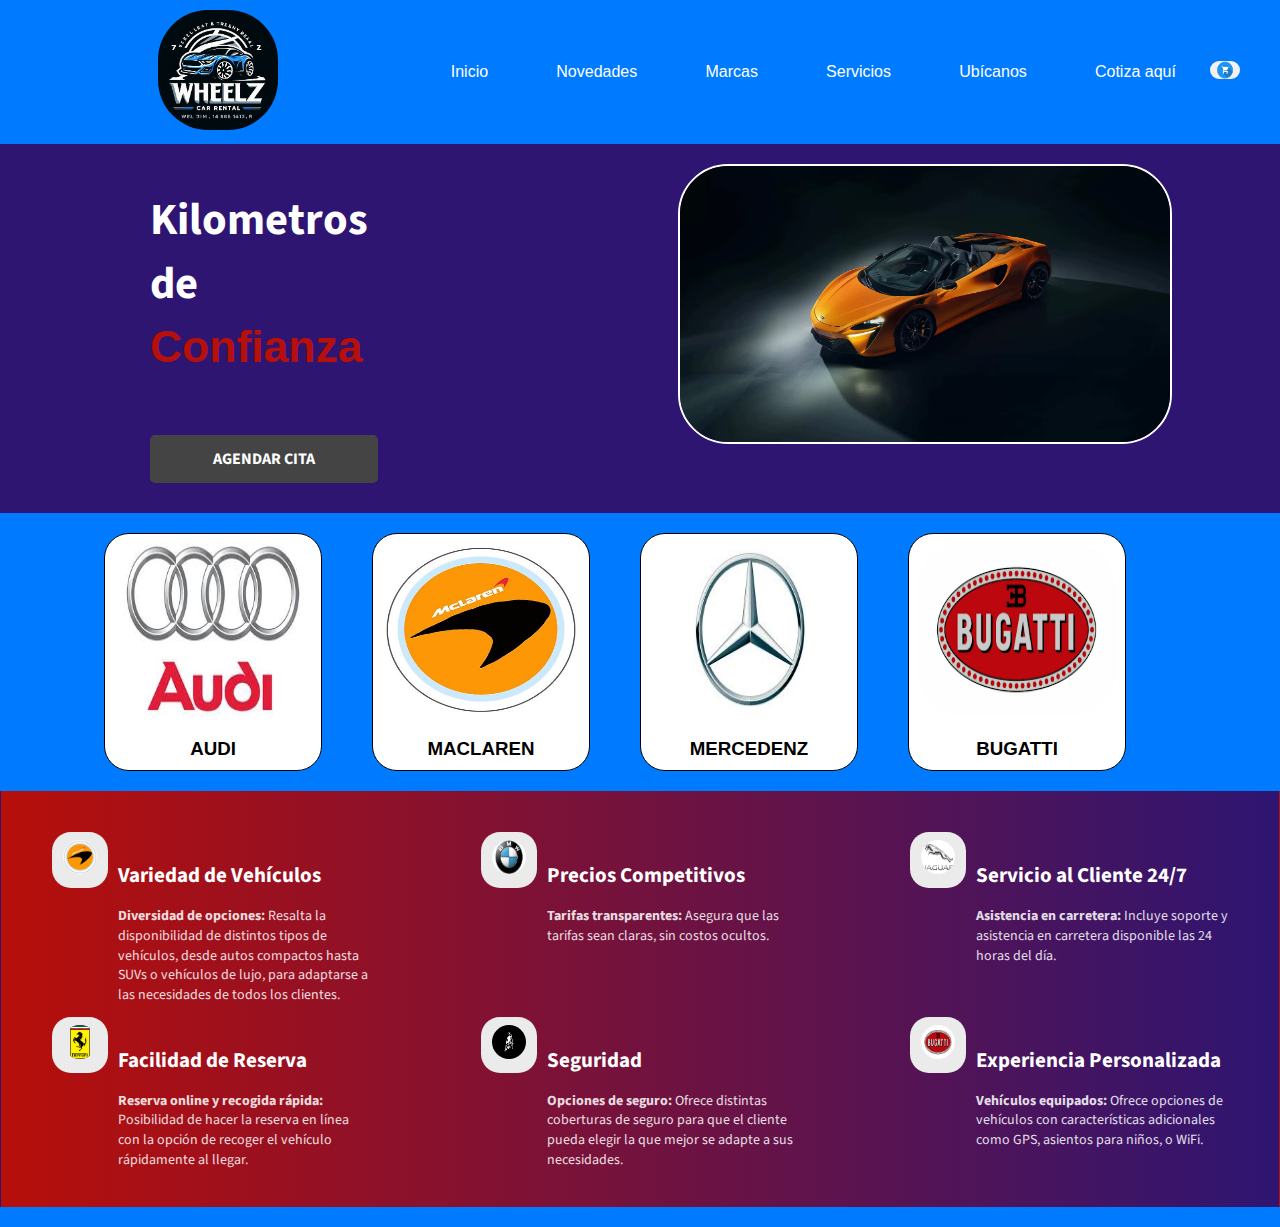
==== commit f330b135: "Modificaciones index-login JSM" ====
--- a/index.html
+++ b/index.html
@@ -66,19 +66,19 @@
         <section class="parte2">
             <div class="img_1">
                 <img src="img/audi-2.jpeg" alt="Audi ">
-                <h5>Emergencias<br> y Ambulancias</h5>
+                <h3>AUDI</h3>
             </div>
             <div class="img_2">
                 <img src="img/logo-Maclaren-2.jpg" alt="McLaren">
-                <h5>Centro de Imágenes<br>y Laboratorio</h5>
+                <h3>MACLAREN</h3>
             </div>
             <div class="img_3">
                 <img src="img/mercedez-01.jpeg" alt="Mercedenz Benzs">
-                <h5>Banco de Sangre</h5>
+                <h3>MERCEDENZ</h3>
             </div>
             <div class="img_4">
                 <img src="img/Bugatti-2.png" alt="Bugatti">
-                <h5>Medicina Fisica y Rehabilitación</h5>
+                <h3>BUGATTI</h3>
             </div>
         </section>
         <!--termina parte 2, inicia parte 3-->
@@ -87,7 +87,7 @@
                 <div class="content1_3">
                     <div class="circulo"> 
                     <!--aqui va el circulo de fondo del icono 1111-->
-                        <img src="../mgs/imgs-Homepage/icono1_contact.png" alt="Vehículos">
+                        <img src="img/logo-Maclaren-2.jpg" alt="Vehículos">
                     </div>
                     <div class="text1_3">
                         <h4>Variedad de Vehículos</h4>
@@ -98,7 +98,7 @@
                 <div class="content2_3">
                     <div class="circulo"> 
                     <!--aqui va el circulo de fondo del icono 22222 -->
-                        <img src="../imgs/imgs-Homepage/experiencia icono 2.png" alt="Precios">
+                        <img src="img/bmw-02.jpeg" alt="Precios">
                     </div>
                     <div class="text1_3">
                         <h4>Precios Competitivos</h4>
@@ -109,7 +109,7 @@
                 <div class="content1_3">
                     <div class="circulo"> 
                     <!--aqui va el circulo de fondo del icono 3333-->
-                        <img src="../imgs/imgs-Homepage/equipos icono 3.png" alt="Cliente">
+                        <img src="img/jaguar-01.jpeg" alt="Cliente">
                     </div>
                     <div class="text1_3">
                         <h4>Servicio al Cliente 24/7</h4>
@@ -122,7 +122,7 @@
                     <div class="content1_3">
                         <div class="circulo"> 
                         <!--aqui va el circulo de fondo del icono 1111-->
-                            <img src="../imgs/imgs-Homepage/disponibilidad icono4.png" alt="Reserva">
+                            <img src="img/ferrari_logo.svg" alt="Reserva">
                         </div>
                         <div class="text2_3">
                             <h4>Facilidad de Reserva</h4>
@@ -133,7 +133,7 @@
                     <div class="content2_3">
                         <div class="circulo"> 
                         <!--aqui va el circulo de fondo del icono 22222 -->
-                            <img src="../imgs/imgs-Homepage/call center icono5.png" alt="Pago Flexibles">
+                            <img src="img/lambogini logo.webp" alt="Pago Flexibles">
                         </div>
                         <div class="text2_3">
                             <h4>Seguridad</h4>
@@ -143,7 +143,7 @@
                     <div class="content1_3">
                         <div class="circulo"> 
                         <!--aqui va el circulo de fondo del icono 3333-->
-                            <img src="../imgs/imgs-Homepage/resultados  icono 6.png" alt="resultados">
+                            <img src="img/Bugatti-2.png" alt="resultados">
                         </div>
                         <div class="text2_3">
                             <h4>Experiencia Personalizada</h4>
@@ -153,7 +153,7 @@
                 </div>
             </div>
         </section>
-        <!--parte 4 y utlima-->
+        <!--parte 4 y utlima
         <section class="contenedor_general4">
             <div class="fila1">
                 <div>
@@ -185,7 +185,7 @@
             <h3>10<br>Especialidades médicas</h3>
             <h3>Miles<br>de pacientes satisfechos</h3>
         </section>
-                <!--parte 6 utlima-->
+                parte 6 utlima
 
         <section class="parte6">
             <div class="text_6">
@@ -221,8 +221,8 @@
         </section>
     </main>
     
-    <!--Pie de página-->
-    <!--columna 1-->
+    Pie de página
+    columna 1
     <footer id="piepag">
         <div id="pie1">
             <h4 id="pietitulo">Clinica<br>Monte Carlos</h4>
@@ -233,7 +233,7 @@
                 <p>Libro de Reclamaciones</p>
             </div>
         </div>
-        <!--columna 2-->
+        columna 2
         <div id="pie2">
             <div>
                 <h5 id="pie2titulo">Contáctanos</h5> 
@@ -251,7 +251,7 @@
                 <a href="#"><img src="../imgs/imgs-Homepage/youtube.png" ></a>
             </div>
         </div>
-        <!--columna 3-->
+        columna 3
         <div id="pie3">
             <h4>Reserva tu cita</h4>
             <form id="inpform">
@@ -278,6 +278,6 @@
                 <button>ENVIAR</button>
             </form>
         </div>
-    </footer>
+    </footer>-->
 </body>
 </html>--- a/style-home.css
+++ b/style-home.css
@@ -151,7 +151,7 @@
     }
     
         .header-contact :hover {
-        background-color: #004499;
+        background-color: #583c3c;
         transform: scale(1.1);
     }
     
@@ -491,6 +491,10 @@
     
 }
 
+.text{
+    margin-block-end: 30px;
+}
+
 .btn_cita{
     width: 228px;
     height: 48px;
@@ -498,7 +502,6 @@
     background: #444444;
     color: #FFFFFF;
     border-color: #444444;
-    border-width: 1px;
     border-style: solid;
     border-radius: 5px;
     font-family: "Source Sans 3";
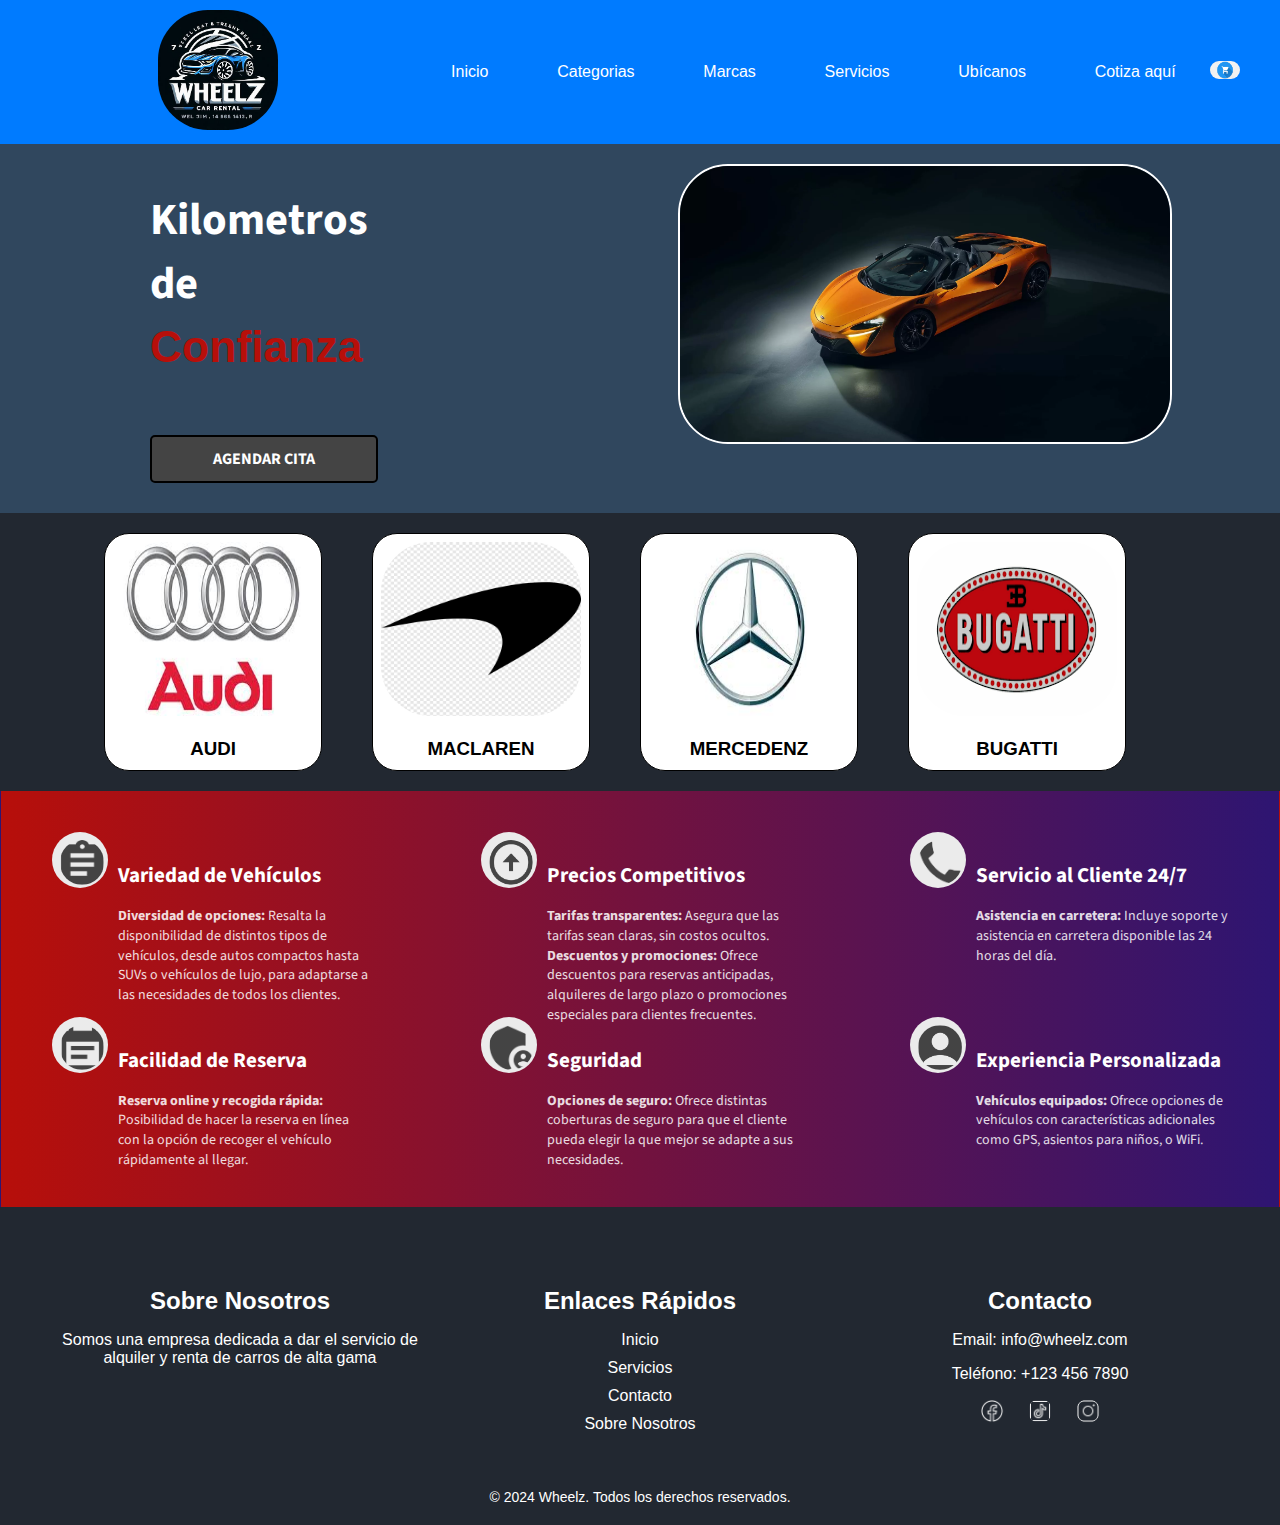
==== commit 889d3636: "Footer y cambios de diseño homepage" ====
--- a/index.html
+++ b/index.html
@@ -22,18 +22,27 @@
             </div>
             <nav>
                 <ul>
-                    <li><a href="index.html">Inicio</a></li>
-                    <li><a href="novedades.html">Novedades</a></li>
+                    <li><a href="#">Inicio</a></li>
+                    <li><a href="#">Categorias</a>
+                        <ul class="submenu-marcas">
+                            <li><a href="#">Deportivos</a></li>
+                            <li><a href="#">SUV's</a></li>
+                            <li><a href="#">Sedan</a></li>
+                            <li><a href="#">Pickup</a></li>
+                            <li><a href="#">Coupe</a></li>
+                            <li><a href="#">Cabriolet</a></li>
+                        </ul>                    
+                    </li>
                     <li><a href="#">Marcas</a>
-                        <ul class="submenu">
-                            <li><a href="">Mercedenz Benzs</a></li>
-                            <li><a href="">MacLaren</a></li>
-                            <li><a href="">Jaguar</a></li>
-                            <li><a href="">Bugatti</a></li>
-                            <li><a href="">Audi</a></li>
-                            <li><a href="">Ford Mustang</a></li>
-                            <li><a href="">Ferrari</a></li>
-                            <li><a href="">Lamborghini</a></li>
+                        <ul class="submenu-marcas">
+                            <li><a href="#">Mercedenz Benzs</a></li>
+                            <li><a href="#">MacLaren</a></li>
+                            <li><a href="#">Jaguar</a></li>
+                            <li><a href="#">Bugatti</a></li>
+                            <li><a href="#">Audi</a></li>
+                            <li><a href="#">Ford Mustang</a></li>
+                            <li><a href="#">Ferrari</a></li>
+                            <li><a href="#">Lamborghini</a></li>
                         </ul>
                     </li>
                     <li><a href="#">Servicios</a></li>
@@ -56,7 +65,7 @@
         <section class="parte1">
             <div class="text">
                 <h3>Kilometros de <span>Confianza </span> </h3>
-                <a><button class="btn_cita">AGENDAR CITA</button></a>
+                <a href="login.html"><button class="btn_cita">AGENDAR CITA</button></a>
             </div>
             <div class="imgcol2">
                 <img src="img/Maclaren-2.jpeg" alt="imagen principal">
@@ -69,7 +78,7 @@
                 <h3>AUDI</h3>
             </div>
             <div class="img_2">
-                <img src="img/logo-Maclaren-2.jpg" alt="McLaren">
+                <img src="img/logo-Maclaren-1.png" alt="McLaren">
                 <h3>MACLAREN</h3>
             </div>
             <div class="img_3">
@@ -87,7 +96,7 @@
                 <div class="content1_3">
                     <div class="circulo"> 
                     <!--aqui va el circulo de fondo del icono 1111-->
-                        <img src="img/logo-Maclaren-2.jpg" alt="Vehículos">
+                        <img src="img/imgs-Homepage/resultados  icono 6.png" alt="Vehículos">
                     </div>
                     <div class="text1_3">
                         <h4>Variedad de Vehículos</h4>
@@ -98,18 +107,19 @@
                 <div class="content2_3">
                     <div class="circulo"> 
                     <!--aqui va el circulo de fondo del icono 22222 -->
-                        <img src="img/bmw-02.jpeg" alt="Precios">
+                        <img src="img/imgs-Homepage/equipos icono 3.png" alt="Precios">
                     </div>
                     <div class="text1_3">
                         <h4>Precios Competitivos</h4>
                         <p><strong>Tarifas transparentes:</strong> Asegura que las tarifas sean claras, sin costos ocultos.
+                        <strong>Descuentos y promociones:</strong> Ofrece descuentos para reservas anticipadas, alquileres de largo plazo o promociones especiales para clientes frecuentes.
                         </p>
                     </div>
                 </div>
                 <div class="content1_3">
                     <div class="circulo"> 
                     <!--aqui va el circulo de fondo del icono 3333-->
-                        <img src="img/jaguar-01.jpeg" alt="Cliente">
+                        <img src="img/imgs-Homepage/call center icono5.png" alt="Cliente">
                     </div>
                     <div class="text1_3">
                         <h4>Servicio al Cliente 24/7</h4>
@@ -122,7 +132,7 @@
                     <div class="content1_3">
                         <div class="circulo"> 
                         <!--aqui va el circulo de fondo del icono 1111-->
-                            <img src="img/ferrari_logo.svg" alt="Reserva">
+                            <img src="img/imgs-Homepage/disponibilidad icono4.png" alt="Reserva">
                         </div>
                         <div class="text2_3">
                             <h4>Facilidad de Reserva</h4>
@@ -133,7 +143,7 @@
                     <div class="content2_3">
                         <div class="circulo"> 
                         <!--aqui va el circulo de fondo del icono 22222 -->
-                            <img src="img/lambogini logo.webp" alt="Pago Flexibles">
+                            <img src="img/imgs-Homepage/experiencia icono 2.png" alt="Pago Flexibles">
                         </div>
                         <div class="text2_3">
                             <h4>Seguridad</h4>
@@ -143,7 +153,7 @@
                     <div class="content1_3">
                         <div class="circulo"> 
                         <!--aqui va el circulo de fondo del icono 3333-->
-                            <img src="img/Bugatti-2.png" alt="resultados">
+                            <img src="img/imgs-Homepage/icono1_contact.png" alt="resultados">
                         </div>
                         <div class="text2_3">
                             <h4>Experiencia Personalizada</h4>
@@ -153,131 +163,36 @@
                 </div>
             </div>
         </section>
-        <!--parte 4 y utlima
-        <section class="contenedor_general4">
-            <div class="fila1">
-                <div>
-                    <img src="../imgs/imgs-Homepage/maquinasparte1.png" alt="maquinas">
-                </div>
-                <div class="text_4">
-                    <h3>Actualizamos nuestros equipos</h3>
-                    <p>Se logro la meta de poder actualizar, mejorar y traer nuevos equipos que seran de gran ayuda para todos, gracias a ellos se obtendran examenes más rapidos y los pacientes no tendran que esperar tanto un punto mas que nos diferencia del resto.</p>
+        <!--termina parte 3, inicia parte 4-->
+    <footer class="footer">
+        <div class="footer-container">
+            <div class="footer-section about">
+                <h2>Sobre Nosotros</h2>
+                <p>Somos una empresa dedicada a dar el servicio de alquiler y renta de carros de alta gama</p>
+            </div>
+            <div class="footer-section links">
+                <h2>Enlaces Rápidos</h2>
+                <ul>
+                    <li><a href="#">Inicio</a></li>
+                    <li><a href="#">Servicios</a></li>
+                    <li><a href="#">Contacto</a></li>
+                    <li><a href="#">Sobre Nosotros</a></li>
+                </ul>
+            </div>
+            <div class="footer-section contact">
+                <h2>Contacto</h2>
+                <p>Email: info@wheelz.com</p>
+                <p>Teléfono: +123 456 7890</p>
+                <div class="socials">
+                    <a href="#"><img src="img/imgs-Homepage/facebook.png" alt="Facebook"></a>
+                    <a href="#"><img src="img/imgs-Homepage/tiktok.png" alt="tiktok"></a>
+                    <a href="#"><img src="img/imgs-Homepage/instagram.png" alt="Instagram"></a>
                 </div>
             </div>
-            <div class="fila2">
-                <div class="text4_1">
-                    <h3>Nos <span id="textred">caracterizamos</span> por la satisfacción de<br>nuestros <span id="textblue">pacientes y familiares</span>.</h3>
-                    <p>Algunos de nuestros logros son:<br>
-                        <span style="margin-right: 10px;">*</span><b>Reconocimiento OES:</b> Análisis Organizacional Metodología implementada para el Mejoramiento de la Calidad.<br>
-                        <span style="margin-right: 10px;">*</span><b>Desarrollo de una (TIC) Tecnología de Información y Comunicación.</b><br>
-                        <span style="margin-right: 10px;">*</span><b>Análisis causas relacionadas a eventos medicamentosos.</b></p><br>
-                </div>
-                <div class="imagenes">
-                    <img class="imagenes2_6" src="../imgs/imgs-Homepage/parte4_2.png" alt="Imagen 1">
-                    <img src="../imgs/imgs-Homepage/parte4_1.png" alt="Imagen 2">
-                </div>
-                
-            </div>
-        </section>
-
-        <section class="parte5">
-            <h3>+40<br>Médicos calificados</h3>
-            <h3>10<br>Especialidades médicas</h3>
-            <h3>Miles<br>de pacientes satisfechos</h3>
-        </section>
-                parte 6 utlima
-
-        <section class="parte6">
-            <div class="text_6">
-                <h3>TESTIMONIOS</h3>
-                <p>Testimonios de nuestros pacientes que nos respaldan y nos recomiendan como una de las mejores clinicas para atenderse.</p>
-            </div> 
-            <div class="testimonios_6">
-                <div class="test1_6">
-                    <div class="bloq1">
-                        <img src="../imgs/imgs-Homepage/testimonio1.png" alt="testimonio1">
-                        <h6>Maria de las Nieves</h6>
-                    </div>
-                    <p>Me he encontrado con muy buenos doctores, muy amables y que atienden muy bien. </p>
-                    <p>8:21 PM / Dec 21, 2019</p>
-                </div>
-                <div class="test2_6">
-                    <div class="bloq1">
-                        <img src="../imgs/imgs-Homepage/testimonio2.png" alt="testimonio2">
-                        <h6>Roberto Bolaños</h6>
-                    </div>
-                    <p>Me atiendo con la <b>Dra. Carmen Llana</b>en cardiología y la atención me parece excelente. Un lugar y ambiente super comodo, lo cual recomendaria ir  </p>
-                    <p>8:21 PM / Dec 21, 2023</p>
-                </div>
-                <div class="test3_6">
-                    <div class="bloq1">
-                        <img src="../imgs/imgs-Homepage/tesstimonio3.png" alt="testimonio3">
-                        <h6>JESS PATIÑO</h6>
-                    </div>
-                    <p>Me atiendo en la especialidad de  Neurología con el<b>Dr. Santiago López</b>. He tenido una experiencia buena. Tienen buen trato.</p>
-                    <p>8:21 PM / Dec 21, 2024</p>
-                </div>
-            </div>
-        </section>
-    </main>
-    
-    Pie de página
-    columna 1
-    <footer id="piepag">
-        <div id="pie1">
-            <h4 id="pietitulo">Clinica<br>Monte Carlos</h4>
-            <p id="piep">En Clínica Monte Carlos, reconocemos la vital importancia de la confianza y la tranquilidad en la interacción entre médico y paciente. Por ello, dedicamos nuestros esfuerzos a instaurar un entorno profesional, amable y confortable, asegurando que cada paciente se sienta atendido y protegido en todo momento.</p>
-            <div id="pielink">
-                <p>Derechos y deberes</p>
-                <p>Políticas de Privacidad</p>
-                <p>Libro de Reclamaciones</p>
-            </div>
         </div>
-        columna 2
-        <div id="pie2">
-            <div>
-                <h5 id="pie2titulo">Contáctanos</h5> 
-                <p><img src="../imgs/imgs-Homepage/logo ubicacion.png" style="width: 14px;" alt="#"> Av. Oscar R. Benavides Bellavista 3866, Callao - MallPlaza Bellavista</p>
-                <p><img src="../imgs/imgs-Homepage/logo telefono.png" style="width: 14px;" alt="#"> (01) 619 0514</p>
-                <p><img src="../imgs/imgs-Homepage/logo whatsap.png" style="width: 14px;" alt="#"> 999 965 999</p>
-                <p><img src="../imgs/imgs-Homepage/logo email.png" style="width: 14px;" alt="#"> informes@clinicamontecarlos@gmail.com</p>
-            </div>
-            <div id="pie2bajo">
-                <p>Síguenos en :</p>
-                <a href="#"><img src="../imgs/imgs-Homepage/facebook.png"></a>
-                <a href="#"><img src="../imgs/imgs-Homepage/instagram.png"></a>
-                <a href="#"><img src="../imgs/imgs-Homepage/tiktok.png"></a>
-                <a href="#"><img src="../imgs/imgs-Homepage/linkedin.png"></a>
-                <a href="#"><img src="../imgs/imgs-Homepage/youtube.png" ></a>
-            </div>
+        <div class="footer-bottom">
+            &copy; 2024 Wheelz. Todos los derechos reservados.
         </div>
-        columna 3
-        <div id="pie3">
-            <h4>Reserva tu cita</h4>
-            <form id="inpform">
-                <input type="text" id="name" required placeholder="Nombre"><br>
-                <input type="text" id="lastname" required placeholder="Apellido"><br>
-                <input type="number" id="number" required placeholder="Celular"><br>
-                <input type="email" id="mail" required placeholder="Email"><br>
-                <input type="number" id="dni" required placeholder="DNI"><br>
-                <label>Seleccione su Especialidad:</label><br>
-                <select required>
-                    <option>Cardiología</option>
-                    <option>Neumología</option>
-                    <option>Traumatología</option>
-                    <option>Oftalmología</option>
-                    <option>Medicina Interna</option>
-                    <option>Dermatología</option>
-                    <option>Odontología</option>
-                    <option>Otorrinolaringología</option>
-                    <option>Pediatría</option>
-                    <option>Neurologia</option>
-                    <option>Cardiología</option>
-                    <option>Medicina Interna</option>
-                </select><br>
-                <button>ENVIAR</button>
-            </form>
-        </div>
-    </footer>-->
+    </footer
 </body>
 </html>--- a/style-home.css
+++ b/style-home.css
@@ -3,14 +3,13 @@
 body {
     padding: 0px;
     margin: 0px;
-    background-color: #007bff;
     font-family: 'Trebuchet MS', 'Lucida Sans Unicode', 'Lucida Grande', 'Lucida Sans', Arial, sans-serif;
-
+    background-color: #222831;
     
 /* Remove the extra closing brace */
 /*INICIO - Header*/
 /* Header Styles */
-.header-container {
+.header-container{
     display: flex;
     justify-content: space-between;
     align-items: center;
@@ -56,11 +55,11 @@
     .logo {
         width: 120px;
         height: auto;
-        transition: transform 0.3s ease-in-out;
     }
     
     .logo:hover {
         transform: scale(1.1);
+        transition: transform 0.3s ease-in-out;
     }
     
     nav {
@@ -92,54 +91,30 @@
         color: #FDF0CE;
     }
     
-    .submenu {
+    .submenu-marcas {
         display: none;
         position: absolute;
         top: 100%;
         left: 0;
         background-color: white;
-        border-top: 3px solid #2E1572;
+        border-top: 3px solid #2E1572; /* Cambia el color del borde superior */
         z-index: 1000;
         min-width: 200px;
         box-shadow: 0 4px 6px rgba(0, 0, 0, 0.1);
     }
     
-    nav ul li:hover > .submenu {
+    nav ul li:hover > .submenu-marcas {
         display: block;
         animation: fadeIn 0.3s ease-in-out;
     }
     
-    .submenu li {
+    .submenu-marcas li {
         margin-bottom: 0;
     }
     
-    .submenu li a {
+    .submenu-marcas li a {
         padding: 10px 20px;
         color: #000000;
-    }
-    
-    .header-contact {
-        flex: 1;
-        display: flex;
-        flex-direction: column;
-        align-items: flex-end;
-    }
-    
-    .header-contact .btn {
-        display: flex;
-        align-items: center;
-        text-decoration: none;
-        background-color: #0056b3;
-        color: #FFFFFF;
-        padding: 10px 20px;
-        border-radius: 5px;
-        margin-bottom: 5px;
-        transition: background-color 0.3s ease-in-out, transform 0.3s ease-in-out;
-    }
-    
-    .header-contact .btn:hover {
-        background-color: #004499;
-        transform: scale(1.1);
     }
     
     .header-carrito {
@@ -223,33 +198,7 @@
 }
 
 nav ul li a:hover {
-    color: #FDF0CE;
-}
-
-.submenu {
-    display: none;
-    position: absolute;
-    top: 100%;
-    left: 0;
-    background-color: white;
-    border-top: 3px solid #2E1572;
-    z-index: 1000;
-    min-width: 200px;
-    box-shadow: 0 4px 6px rgba(0, 0, 0, 0.1);
-}
-
-nav ul li:hover > .submenu {
-    display: block;
-    animation: fadeIn 0.3s ease-in-out;
-}
-
-.submenu li {
-    margin-bottom: 0;
-}
-
-.submenu li a {
-    padding: 10px 20px;
-    color: #000000;
+    color: #cefde2;
 }
 
 .header-contact {
@@ -299,70 +248,64 @@
 
 /*pie de pagina*/
 
-#piepag{
-    background-color: #2E1572;
-    color: white;
-    display: flex;
-    padding: 0px;
-    justify-content: center;
-    margin-top: 15px;
-}
-
-#pietitulo{
-	font-family: "Source Sans 3", sans-serif;
-	font-weight: bold;
-	font-size: 28px;
-	line-height: 1.28;
-	text-align: center;
-    margin-bottom: 1px;
-}
-#piep{
-    width: 300px;
-    height: 99px;
-    color: #FFFFFF;
-    font-family: "Helvetica", Helvetica, sans-serif;
-    font-size: 12px;
-    line-height: 1.3;
-    text-align: justify;
+.footer {
+    background-color: #222831;
+    color: #fff;
+    padding: 20px 0;
+    text-align: center;
+}
+
+.footer-container {
+    display: flex;
+    justify-content: space-around;
+    flex-wrap: wrap;
+    max-width: 1200px;
+    margin: 0 auto;
+}
+
+.footer-section {
+    flex: 1;
+    padding: 20px;
+    min-width: 250px;
+}
+
+.footer-section h2 {
     margin-bottom: 10px;
 }
-#pielink{
-    line-height: 1.5;
-}
-#pie2{
-    text-align: center;
-    margin-right: 200px;
-    margin-left: 200px;
-}
-#pie2titulo{
-    font-family: "Arial";
-    font-weight: bold;
-    font-size: 20px;
-    text-align: center;
-}
-#pie2 p{
-    font-family: "Helvetica";
-    font-weight: 400;
-    font-size: 12px;
-    line-height: 1.3;
-    text-align: left;
-}
-#pie2bajo{
-    margin-top: 30px;
-}
-#pie2bajo img{
-    width: 35px;
-
-}
-#pie3{
-    text-align: center;
-    font-family: Arial, Helvetica, sans-serif;
-}
-#pie3 h4{
-    font-weight: bold;
-    font-size: 20px;
-    text-align: left;
-}
+
+.footer-section ul {
+    list-style: none;
+    padding: 0;
+}
+
+.footer-section ul li {
+    margin-bottom: 10px;
+}
+
+.footer-section ul li a {
+    color: #fff;
+    text-decoration: none;
+}
+
+.footer-section ul li a:hover {
+    text-decoration: underline;
+}
+
+.footer-section .socials a {
+    margin: 0 10px;
+    display: inline-block;
+}
+
+.footer-section .socials img {
+    width: 24px;
+    height: 24px;
+}
+
+.footer-bottom {
+    margin-top: 20px;
+    font-size: 14px;
+}
+    */
 #inpform input{
     width: 180px;
     height: 20px;
@@ -462,7 +405,7 @@
 
 .parte1{
     padding: 0px 150px 0px;
-    background-color: #2E1572;
+    background-color: #30475E;
     color: white;
     display: flex;
     align-items: top;
@@ -508,12 +451,22 @@
     font-weight: 700;
     font-size: 16px;
     text-align: center;
-}
+    border: black solid 2px;
+}
+
+.btn_cita:hover{
+    transition: 500ms;
+    background-color: #222831;
+    transform: scale(1.1);
+}
+
 /*aqui inicia la parte 2*/
 .parte2{
     display: flex;
     justify-content: center;
-}
+    background-color: #222831;
+}
+
 .parte2 img{
     width: 200px;
     height: 174px;
@@ -537,6 +490,12 @@
     border-style: solid;
     border-radius: 25px 25px 25px 25px;
 }
+
+.img_1:hover, .img_2:hover, .img_3:hover, .img_4:hover{
+    transition: all 0.5s;
+    transform: scale(1.1);
+}
+
 .img_1 h5, .img_2 h5, .img_3 h5, .img_4 h5{
     margin-top: 0;
 }
@@ -570,12 +529,12 @@
     width: 56px;
     height: 56px;
     background: #EBEBEB;
-    border-radius: 19px;
+    border-radius: 50%;
     text-align: center;
 }
 .circulo img{
-    width: 34px;
-    height: 34px;
+    width: 80%;
+    height: 80%;
     text-align: center;
     padding: 8px;
 }
@@ -666,7 +625,7 @@
     text-align: center;
     margin-left: 50px;
 }             
-                                                                /*fila 2 */         
+ /*fila 2 */         
 .fila2{
     display: flex;
     justify-content: left;
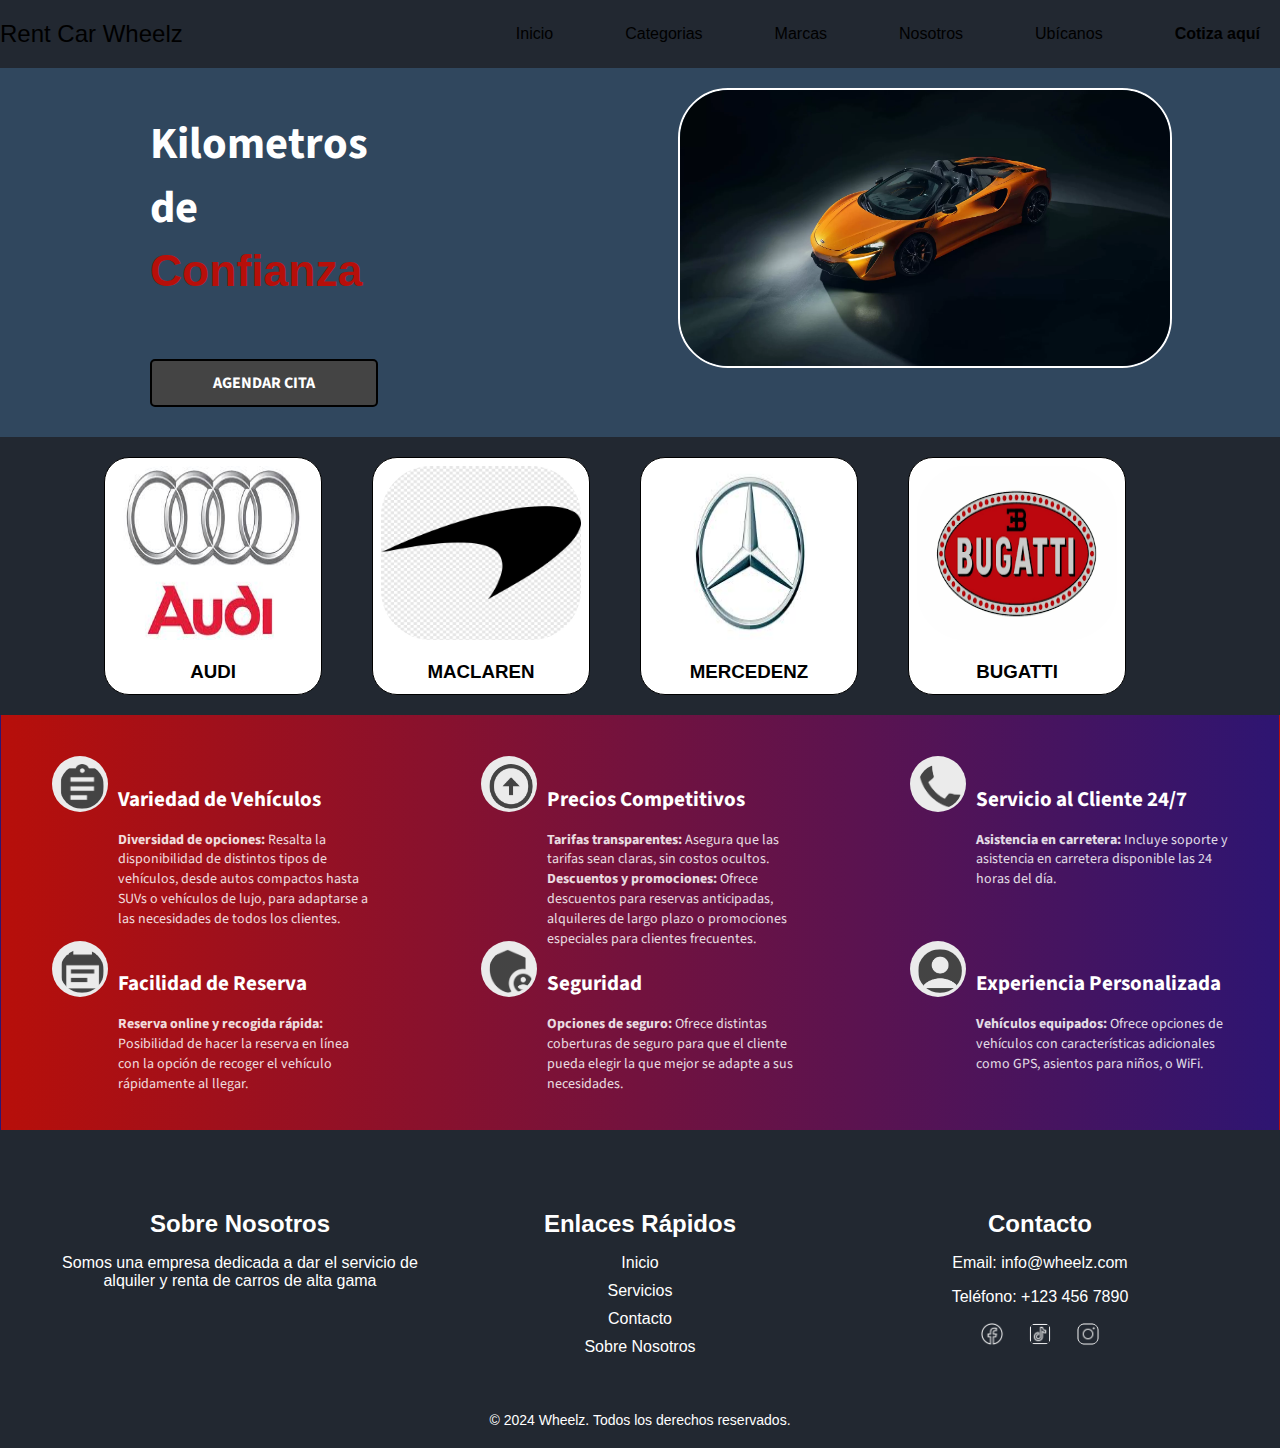
==== commit 18391ef5: "Encabezados-Uniformados" ====
--- a/index.html
+++ b/index.html
@@ -6,7 +6,7 @@
     <meta name="keywords" content="Clinica, salud">
     <meta name="author" content="Nick Fernando Rodriguez Contreras">
     <meta name="description" content="Esta es la página web principal HOMEPAGUE">
-    <link rel="stylesheet" href="style-home.css">
+    <link rel="stylesheet" href="/css/style-home.css">
     <link rel="preconnect" href="https://fonts.googleapis.com">
     <link rel="preconnect" href="https://fonts.gstatic.com" crossorigin>
     <link href="https://fonts.googleapis.com/css2?family=Source+Sans+3:ital,wght@0,200..900;1,200..900&display=swap" rel="stylesheet">
@@ -15,51 +15,34 @@
     <link rel="shorcout icon" href="img/Logo.jpg">
 </head>
 <body>
-    <header>
-        <div class="header-container">
-            <div class="img_logo">
-                <a href="index.html" ><img src="img/Logo.jpg" alt="Clínica Monte Carlos" class="logo"></a> 
+    <header class="hero">
+        <nav class="nav container">
+            <div class="nav__logo">
+                <h2 class="nav__title">Rent Car Wheelz</h2>
             </div>
-            <nav>
-                <ul>
-                    <li><a href="#">Inicio</a></li>
-                    <li><a href="#">Categorias</a>
-                        <ul class="submenu-marcas">
-                            <li><a href="#">Deportivos</a></li>
-                            <li><a href="#">SUV's</a></li>
-                            <li><a href="#">Sedan</a></li>
-                            <li><a href="#">Pickup</a></li>
-                            <li><a href="#">Coupe</a></li>
-                            <li><a href="#">Cabriolet</a></li>
-                        </ul>                    
-                    </li>
-                    <li><a href="#">Marcas</a>
-                        <ul class="submenu-marcas">
-                            <li><a href="#">Mercedenz Benzs</a></li>
-                            <li><a href="#">MacLaren</a></li>
-                            <li><a href="#">Jaguar</a></li>
-                            <li><a href="#">Bugatti</a></li>
-                            <li><a href="#">Audi</a></li>
-                            <li><a href="#">Ford Mustang</a></li>
-                            <li><a href="#">Ferrari</a></li>
-                            <li><a href="#">Lamborghini</a></li>
-                        </ul>
-                    </li>
-                    <li><a href="#">Servicios</a></li>
-                    <li><a href="#">Ubícanos</a></li>
-                    <li><a href="#">Cotiza aquí</a></li>
-                </ul>
-            </nav>
-            <div class="header-carrito">
-                <a href="login.html">  
-                    <img src="img/compras2.png" alt="carrito">
-                    
-                </a>
-                <span class="texCarrito">
 
-                </span>
-            </div>
-        </div>
+            <ul class="nav__link nav__link--menu">
+                <li class="nav__items">
+                    <a href="../index2.html" class="nav__links">Inicio</a>
+                </li>
+                <li class="nav__items">
+                    <a href="html/catalogo de autos.html" class="nav__links">Categorias</a>
+                </li>
+                <li class="nav__items">
+                    <a href="index.html" class="nav__links">Marcas</a>
+                </li>
+                <li class="nav__items">
+                    <a href="html/nosotros.html" class="nav__links">Nosotros</a>
+                </li>
+                <li class="nav__items">
+                    <a href="html/contactanos.html" class="nav__links">Ubícanos</a>
+                </li>
+                <li class="nav__items">
+                    <a href="html/registrarse.html" class="nav__links"><strong>Cotiza aquí</strong></a>
+                </li>
+
+            </ul>
+        </nav>
     </header>
     <main>
         <section class="parte1">
--- a/css/style-home.css
+++ b/css/style-home.css
@@ -0,0 +1,847 @@
+/*@import url("https://fonts.googleapis.com/css2?family=Poppins:ital,wght@0,100;0,200;0,300;0,400;0,500;0,600;0,700;0,800;0,900;1,100;1,200;1,300;1,400;1,500;1,600;1,700;1,800;1,900&display=swap");*/
+
+body {
+    padding: 0px;
+    margin: 0px;
+    font-family: 'Poppins', sans-serif;
+    background-color: #222831;
+    
+/* Remove the extra closing brace */
+/*INICIO - Header*/
+/* Header Styles */
+.header-container{
+    display: flex;
+    justify-content: space-between;
+    align-items: center;
+    background-color: #007bff;
+    padding: 10px 20px;
+    box-shadow: 0 4px 6px rgba(184, 46, 46, 0.1);
+}
+
+.img_logo {
+    flex: 1;
+    text-align: center;
+}
+
+.logo {
+    width: 120px;
+    height: auto;
+    transition: transform 0.3s ease-in-out    
+}
+    @import url("https://fonts.googleapis.com/css2?family=Poppins:ital,wght@0,100;0,200;0,300;0,400;0,500;0,600;0,700;0,800;0,900;1,100;1,200;1,300;1,400;1,500;1,600;1,700;1,800;1,900&display=swap");
+    
+    body {
+        padding: 0px;
+        margin: 0px;
+        background-color: #007bff;
+    }
+    
+    /*INICIO - Header*/
+    /* Header Styles */
+    .header-container {
+        display: flex;
+        justify-content: space-between;
+        align-items: center;
+        background-color: #007bff;
+        padding: 10px 20px;
+        box-shadow: 0 4px 6px rgba(0, 0, 0, 0.1);
+    }
+    
+    .img_logo {
+        flex: 1;
+        text-align: center;
+    }
+    
+    .logo {
+        width: 120px;
+        height: auto;
+    }
+    
+    .logo:hover {
+        transform: scale(1.1);
+        transition: transform 0.3s ease-in-out;
+    }
+    
+    nav {
+        flex: 2;
+    }
+    
+    nav ul {
+        display: flex;
+        justify-content: space-around;
+        align-items: center;
+        list-style: none;
+        padding: 0;
+        margin: 0;
+    }
+    
+    nav ul li {
+        position: relative;
+    }
+    
+    nav ul li a {
+        display: block;
+        padding: 15px 20px;
+        color: #ffffff;
+        text-decoration: none;
+        transition: color 0.3s ease-in-out;
+    }
+    
+    nav ul li a:hover {
+        color: #FDF0CE;
+    }
+    
+    .submenu-marcas {
+        display: none;
+        position: absolute;
+        top: 100%;
+        left: 0;
+        background-color: white;
+        border-top: 3px solid #2E1572; /* Cambia el color del borde superior */
+        z-index: 1000;
+        min-width: 200px;
+        box-shadow: 0 4px 6px rgba(0, 0, 0, 0.1);
+    }
+    
+    nav ul li:hover > .submenu-marcas {
+        display: block;
+        animation: fadeIn 0.3s ease-in-out;
+    }
+    
+    .submenu-marcas li {
+        margin-bottom: 0;
+    }
+    
+    .submenu-marcas li a {
+        padding: 10px 20px;
+        color: #000000;
+    }
+    
+    .header-carrito {
+        display: flex;
+        justify-content: center; /* Centra horizontalmente */
+        align-items: center; /* Centra verticalmente */
+        height: 100px; /* Ajusta la altura según sea necesario */
+        width: 50%; /* Ajusta el ancho según sea necesario */
+    }
+    
+        .header-contact :hover {
+        background-color: #583c3c;
+        transform: scale(1.1);
+    }
+    
+    .header {
+        display: flex;
+        justify-content: space-between; /* Distribuye el espacio entre los elementos hijos */
+        align-items: center; /* Centra verticalmente los elementos hijos */
+        padding: 0 20px; /* Ajusta el padding según sea necesario */
+    }
+    
+    .header-carrito {
+        display: flex;
+        justify-content: center; /* Centra horizontalmente la imagen dentro del contenedor */
+        align-items: center; /* Centra verticalmente la imagen dentro del contenedor */
+        height: 100px; /* Ajusta la altura según sea necesario */
+        width: 50px; /* Ajusta el ancho según sea necesario */
+        margin-left: auto; /* Empuja el contenedor hacia la derecha */
+    }
+    
+    .header-carrito img {
+        max-width: 100%; /* Asegura que la imagen no exceda el tamaño del contenedor */
+        height: auto; /* Mantiene la proporción de la imagen */
+    }
+    
+    /* Animations */header-carrito img {
+        max-width: 50%; /* Asegura que la imagen no exceda el tamaño del contenedor */
+        height: auto; /* Mantiene la proporción de la imagen */
+    }
+    /* Animations */
+    @keyframes fadeIn {
+        from {
+            opacity: 0;
+            transform: translateY(-10px);
+        }
+        to {
+            opacity: 1;
+            transform: translateY(0);
+        }
+    };
+}
+
+.logo:hover {
+    transform: scale(1.1);
+}
+
+
+.nav {
+    --padding-container: 0;
+    height: 100%;
+    display: flex;
+    align-items: center;
+}
+
+.nav__title {
+    font-weight: 300;
+}
+
+.nav__link {
+    margin-left: auto;
+    padding: 0;
+    display: grid;
+    grid-auto-flow: column;
+    grid-auto-columns: max-content;
+    gap: 2em;
+}
+
+.nav__items {
+    list-style: none;
+}
+
+.nav__links {
+    color: black;
+    text-decoration: none;
+}
+
+nav ul li {
+    position: relative;
+}
+
+
+.nav__menu {
+    margin-left: auto;
+    cursor: pointer;
+    display: none;
+}
+
+.nav__img {
+    display: block;
+    width: 30px;
+}
+
+
+.nav__close {
+    display: var(--show, none);
+}
+
+/*nav termina*
+
+.header-contact {
+    flex: 1;
+    display: flex;
+    flex-direction: column;
+    align-items: flex-end;
+}
+
+.header-contact .btn {
+    text-decoration: none;
+    background-color: #444444;
+    color: #FFFFFF;
+    padding: 5px 10px;
+    border-radius: 5px;
+    margin-bottom: 5px;
+    transition: background-color 0.3s ease-in-out;
+}
+
+.header-contact .btn:hover {
+    background-color: #333333;
+}
+
+.contact-info p {
+    margin: 0;
+    display: flex;
+    align-items: center;
+}
+
+.contact-info .icon {
+    width: 20px;
+    margin-right: 5px;
+}
+
+/* Animations */
+@keyframes fadeIn {
+    from {
+        opacity: 0;
+        transform: translateY(-10px);
+    }
+    to {
+        opacity: 1;
+        transform: translateY(0);
+    }
+}
+/*FIN - Header*/
+
+/*pie de pagina*/
+
+.footer {
+    background-color: #222831;
+    color: #fff;
+    padding: 20px 0;
+    text-align: center;
+}
+
+.footer-container {
+    display: flex;
+    justify-content: space-around;
+    flex-wrap: wrap;
+    max-width: 1200px;
+    margin: 0 auto;
+}
+
+.footer-section {
+    flex: 1;
+    padding: 20px;
+    min-width: 250px;
+}
+
+.footer-section h2 {
+    margin-bottom: 10px;
+}
+
+.footer-section ul {
+    list-style: none;
+    padding: 0;
+}
+
+.footer-section ul li {
+    margin-bottom: 10px;
+}
+
+.footer-section ul li a {
+    color: #fff;
+    text-decoration: none;
+}
+
+.footer-section ul li a:hover {
+    text-decoration: underline;
+}
+
+.footer-section .socials a {
+    margin: 0 10px;
+    display: inline-block;
+}
+
+.footer-section .socials img {
+    width: 24px;
+    height: 24px;
+}
+
+.footer-bottom {
+    margin-top: 20px;
+    font-size: 14px;
+}
+    */
+#inpform input{
+    width: 180px;
+    height: 20px;
+    border-radius: 14px;
+    border-style: solid;
+    padding: 4px 8px 4px 8px;
+    border-color: #232323;
+    border-width: 1px;
+    font-style: normal;
+    font-size: 14px;
+    text-align: left;
+    margin-bottom: 5px;
+}
+#inpform select{
+    margin-bottom: 5px;
+    text-align: left;
+    margin-right: 50px;
+}
+/*header {
+    padding: 10px 20px;
+    background-color: antiquewhite;
+    height: 85px;
+    display: flex;
+    justify-content: space-between; 
+    align-items: center; 
+}
+
+#logo-nombre {
+    text-align: right; 
+}
+
+#logo_img {
+    width: 120px; 
+}
+
+#titulo {
+    margin: 0; 
+}
+
+
+
+.menu ul {
+    padding: 0;
+    margin: 0;
+    list-style: none;
+}
+
+.menu ul li {
+    display: inline-block;
+    position: relative; 
+}
+
+.menu ul li a {
+    display: block;
+    padding: 15px 20px;
+    color: #000000;
+    text-decoration: none;
+}
+
+.menu ul li:hover {
+    background-color: #555;
+}
+
+.menu ul ul {
+    display: none;
+    position: absolute;
+    top: 100%;
+    left: 0;
+    background-color: #444;
+    border-top: 3px solid #555;
+    z-index: 1000; 
+    padding: 20px; 
+}
+
+.menu ul ul.columns-3 {
+    column-count: 3;
+    column-gap: 20px; 
+
+.menu ul ul li {
+    display: block;
+    margin-bottom: 10px; 
+}
+
+.menu ul li:hover > ul {
+    display: block;
+}
+
+#btn_result {
+    border-radius: 50px;
+    background-color: #444444;
+    color: white;
+    padding: 10px 20px;
+    text-decoration: none;  
+}
+
+/*nuevo codigo la parte de arriba se actualizara con lo rehalizado en clase usb*/
+
+.parte1{
+    padding: 0px 150px 0px;
+    background-color: #30475E;
+    color: white;
+    display: flex;
+    align-items: top;
+    justify-content: left;
+    margin: 0px 0px 20px;
+}
+.imgcol2 img{
+    width: 490px;
+    justify-content: right;
+    margin: 20px 0px;
+    border: white solid 2px;
+    border-radius: 60px 0px 35px 0px;
+}
+
+.text{
+    text-align: left;
+    padding-right: 300px;
+    font-size: 38px;
+    font-family: "Source Sans 3";
+    
+}
+
+.text span{
+    color: #B70F0A;
+    font-family: Impact, Haettenschweiler, 'Arial Narrow Bold', sans-serif;
+    
+}
+
+.text{
+    margin-block-end: 30px;
+}
+
+.btn_cita{
+    width: 228px;
+    height: 48px;
+    padding: 0px 10px 0px 10px;
+    background: #444444;
+    color: #FFFFFF;
+    border-color: #444444;
+    border-style: solid;
+    border-radius: 5px;
+    font-family: "Source Sans 3";
+    font-weight: 700;
+    font-size: 16px;
+    text-align: center;
+    border: black solid 2px;
+}
+
+.btn_cita:hover{
+    transition: 500ms;
+    background-color: #222831;
+    transform: scale(1.1);
+}
+
+/*aqui inicia la parte 2*/
+.parte2{
+    display: flex;
+    justify-content: center;
+    background-color: #222831;
+}
+
+.parte2 img{
+    width: 200px;
+    height: 174px;
+    background: #00000000;
+    border-radius: 30px;
+    display: flex;
+    margin-bottom: 10px;
+}
+
+.img_1, .img_2, .img_3, .img_4{
+    float: left;
+    text-align: center;
+    line-height: 1.5;
+    margin-right: 50px;
+    width: 200px;
+    height: 220px;
+    padding: 8px 8px 8px 8px;
+    background: #FFFFFF;
+    border-color: #000000;
+    border-width: 1px;
+    border-style: solid;
+    border-radius: 25px 25px 25px 25px;
+}
+
+.img_1:hover, .img_2:hover, .img_3:hover, .img_4:hover{
+    transition: all 0.5s;
+    transform: scale(1.1);
+}
+
+.img_1 h5, .img_2 h5, .img_3 h5, .img_4 h5{
+    margin-top: 0;
+}
+/*aqui empieza la parte 3 y termina la parte 2*/
+.contenedor_general{
+    background: linear-gradient(90deg, rgb(183, 15, 10) 0%, rgb(46, 21, 114) 100%);
+    margin: 20px 0;                 /*el primer 20 es abajo y arriba una separacion de 20 pixeles para que no este junto con el otro    contenedor, elemento*/
+    padding: 40px;
+    border-color: #FFFFFF00;
+    border-width: 1px;
+    border-style: solid;
+    display: block;
+    justify-content: center;
+    align-items: center;
+    align-content: center;
+    justify-items: center;
+    color: white;
+}
+.parte3_1{              /*parte 3 fila 1*/
+    display: flex;
+    gap: 110px;
+    justify-content: center;
+}
+.content1_3{
+    display: flex;  /*este contenedor contiene la primera parte 1 de 6 */
+    gap: 10px;          /*espaio entre los contenedores*/
+    text-align: left;
+    justify-content: left;
+}
+.circulo{
+    width: 56px;
+    height: 56px;
+    background: #EBEBEB;
+    border-radius: 50%;
+    text-align: center;
+}
+.circulo img{
+    width: 80%;
+    height: 80%;
+    text-align: center;
+    padding: 8px;
+}
+
+.text1_3 h4{
+    width: 253px;
+    height: 29px;
+    font-family: "Source Sans Pro";
+    font-weight: 700;
+    font-size: 21px;
+    text-align: left;
+}
+.text1_3 p{
+    margin-top: -10px;
+    width: 253px;
+    height: 60px;
+    opacity: 85%;
+    font-family: "Source Sans 3";
+    font-weight: 400;
+    font-size: 14px;
+    line-height: 1.42;
+    text-align: left;
+    margin-bottom: 50px;
+}
+/*empieza parte 2*/
+.content2_3{
+    display: flex;  /*este contenedor contiene la primera parte 1 de 6 */
+    gap: 10px;          /*espaio entre los contenedores*/
+    text-align: left;
+    color: white;
+    justify-content: left;
+}
+.text2_3 h4{
+    width: 253px;
+    height: 29px;
+    font-family: "Source Sans Pro";
+    font-weight: 700;
+    font-size: 21px;
+    text-align: left;
+}
+.text2_3 p{
+    margin-top:-10px;
+    width: 253px;
+    height: 60px;
+    opacity: 85%;
+    font-family: "Source Sans 3";
+    font-weight: 400;
+    font-size: 14px;
+    line-height: 1.42;
+    text-align: left;
+}
+
+                                            /*parte 4*/
+.contenedor_general4{
+    display: block;
+}
+.fila1{
+    display: flex;
+    justify-content: center;
+}      
+.fila1 img{
+    width: 531px;
+    height: 299px;
+    border-radius: 18px 18px 18px 18px;
+}     
+.fila1 h3{
+    color: #000000;
+    font-family: "Source Sans Pro";
+    font-weight: bold;
+    font-size: 28px;
+    text-align: left;
+
+}    
+.fila1 p{
+    width: 375px;
+    height: 132px;
+    opacity: 85%;
+    color: black;
+    font-family: "Source Sans 3";
+    font-weight: 400;
+    font-size: 16px;
+    line-height: 1.42;
+    text-align: justify;
+    padding-left: 10px;
+}    
+.text_4{
+    float: right;
+    text-align: center;
+    margin-left: 50px;
+}             
+ /*fila 2 */         
+.fila2{
+    display: flex;
+    justify-content: left;
+    margin: 20px 20px;
+}
+
+.text4_1{
+    display: block;
+    text-align: left;
+    padding-left: 100px;
+    justify-content: center;}
+.text4_1 p{
+    opacity: 85%;
+    color: #606060;
+    font-family: "Source Sans 3";
+    font-size: 16px;
+    line-height: 1.42;
+    text-align: left;
+}
+.text4_1 h3{
+    color: black;
+    font-family: "Source Sans Pro";
+    font-weight: bold;
+    font-size: 28px;
+    text-align: center;
+    justify-content: left;
+    justify-items: left;
+}
+#textred{
+    color: #B70F0A;
+    font-style: italic;
+}
+
+#textblue{
+    color: #2E1572;
+    font-style: italic;
+}
+
+.parte5{
+    margin: 20px 0px;
+    background: #B70F0A;
+    border-color: #FFFFFF00;
+    border-width: 1px;
+    border-style: solid;
+    display: flex;
+    text-align: center;
+    justify-content: center;
+    gap: 130px;
+    color: #FFFFFF;
+    font-family: "Helvetica";
+    font-size: 20px;
+    margin-top: -210px;
+}
+
+/*imagenes unidas*/
+.imagenes{
+    display: grid;
+    height: 500px;
+    width: 500px;
+    margin: auto;
+  }
+  .imagenes2_6{
+    width: 300px;
+  }
+  img{
+    width: 60%;
+  }
+  
+  img:nth-child(1){
+    grid-area: 1 / 1;
+    border-radius: 50px;
+  }
+  
+  img:nth-child(2){
+    width: 300px;
+    height:auto;
+    align-self: center;
+    justify-self: center;
+    grid-area: 1 / 1;
+    margin-bottom: 100px;
+    border-radius: 30px;
+  }
+/*empieza parte 6 testimonios*/
+
+.text_6 h3{
+    font-family: "Source Sans Pro";
+    font-size: 30px;
+    text-align: center;
+    justify-content: center;
+}
+.text_6 p{
+    opacity: 80%;
+    color: #606060;
+    font-family: "Source Sans 3";
+    font-weight: 400;
+    font-size: 16px;
+    line-height: 1.42;
+    text-align: center;
+}
+
+.parte6{
+    text-align: center;
+    align-content: center;
+    padding: 20px;
+    color: black;
+
+}
+.testimonios_6{
+    display: flex;
+    justify-content: space-around;
+    flex-wrap: wrap;    
+    margin-bottom: 20px;
+    justify-content: center;
+}
+.test1_6{
+    width: 335px;
+    height: 183px;
+    padding: 20px 20px 8px 20px;
+    background: #FFFFFF;
+    color: #444444;
+    border-color: #D6D6D6;
+    border-width: 2px;
+    border-style: solid;
+    border-radius: 12px;
+    font-family: "Source Sans 3";
+    font-weight: 400;
+    font-size: 15px;
+    line-height: 1.5;
+    text-align: left;
+    display: block;
+}
+.test2_6{
+    width: 335px;
+    height: auto;
+    padding: 20px 20px 8px 20px;
+    background: #FFFFFF;
+    color: #444444;
+    border-color: #D6D6D6;
+    border-width: 2px;
+    border-style: solid;
+    border-radius: 12px;
+    font-family: "Source Sans 3";
+    font-weight: 400;
+    font-size: 15px;
+    line-height: 1.5;
+    text-align: left;
+    display: block;
+    margin: 0px 40px;
+
+    }
+.test3_6{
+    width: 335px;
+    height: 202px;
+    padding: 20px 20px 8px 20px;
+    background: #FFFFFF;
+    color: #444444;
+    border-color: #D6D6D6;
+    border-width: 2px;
+    border-style: solid;
+    border-radius: 12px;
+    font-family: "Source Sans 3";
+    font-weight: 400;
+    font-size: 15px;
+    line-height: 1.5;
+    text-align: left;
+    display: block;
+}
+    
+.testimonios_6 img{
+    width: 48px;
+    height: 48px;
+    border-radius: 24px;
+    margin-bottom: 10px;
+}
+.testimonios_6 h6{
+    width: 127px;
+    height: 21px;
+    font-weight: 400;
+    font-size: 16px;
+    line-height: 1.3;
+    text-align: left;
+    margin: 10px 0 5px;
+}
+.testimonio_6 p{
+    font-size: 1.2em;
+    margin-bottom: 40px;
+    display: none;
+    float: none;
+}
+.bloq1{
+    display: flex;
+    gap: 10px;
+}
+
+
